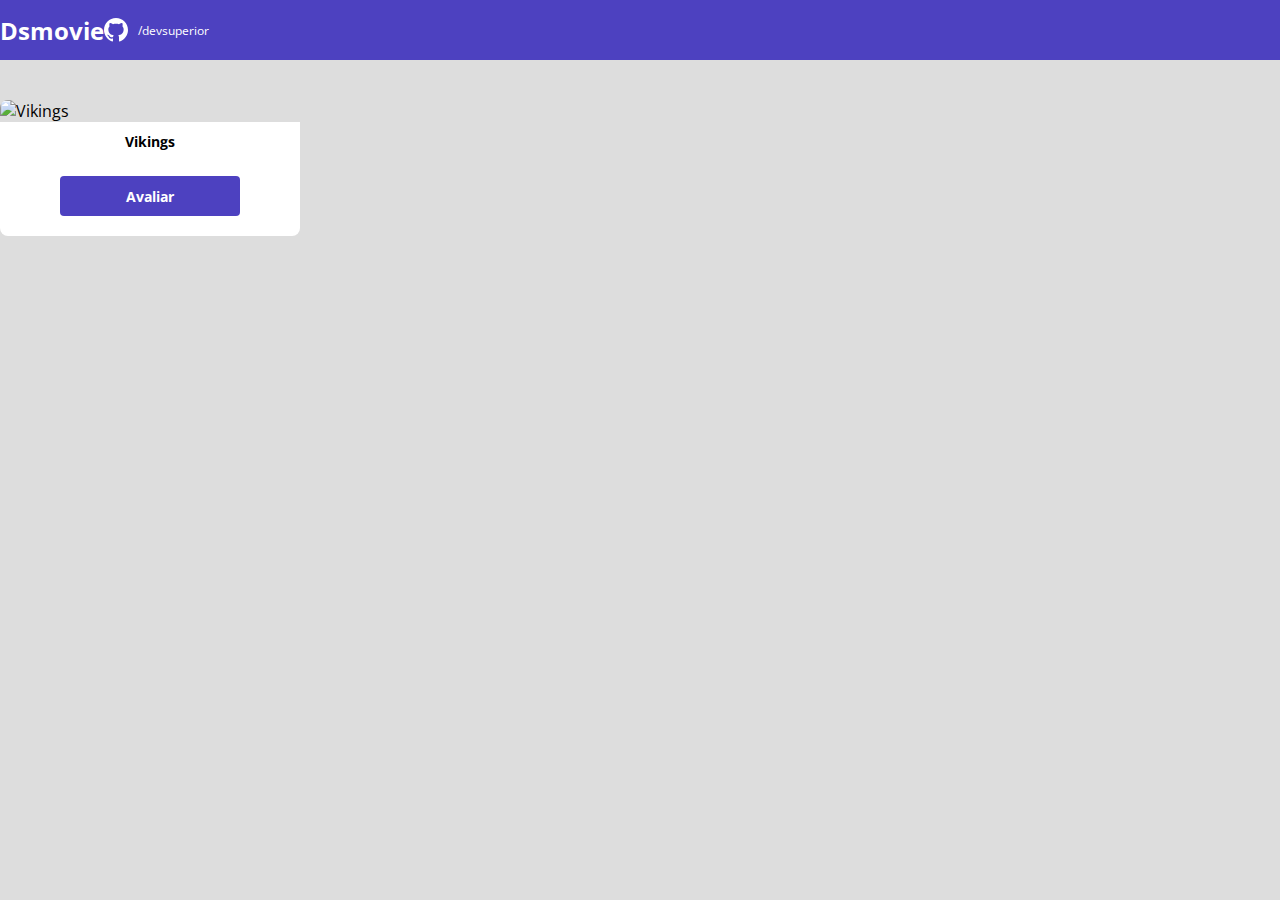
==== index.html @ 1af5edc3 "Card de filme" ====
<!DOCTYPE html>
<html lang="pt-br">

<head>
    <meta charset="UTF-8">
    <meta http-equiv="X-UA-Compatible" content="IE=edge">
    <meta name="viewport" content="width=device-width, initial-scale=1.0">
    <title>DSMovie</title>
    <link href="https://cdn.jsdelivr.net/npm/bootstrap@5.1.3/dist/css/bootstrap.min.css" rel="stylesheet"
        integrity="sha384-1BmE4kWBq78iYhFldvKuhfTAU6auU8tT94WrHftjDbrCEXSU1oBoqyl2QvZ6jIW3" crossorigin="anonymous">
    <link rel="stylesheet" href="css/styles.css">


</head>

<body>
    <header>
        <nav class="container">
            <h1>Dsmovie</h1>
            <div class= "Dsmovie-contact-container">
                <img src="img/github.svg" alt="github">
                <a href="https://github.com/LionFlames"> /devsuperior</a>

            </div>
        </nav>
    </header>

    <main>
        <section id="Dsmovie-card-list" class="container">
            <div class="Dsmovie-card">
                <img src="https://www.themoviedb.org/t/p/w533_and_h300_bestv2/k47JEUTQsSMN532HRg6RCzZKBdB.jpg"
                    alt="Vikings">
                <div class="Dsmovie-card-description">
                    <h3>Vikings</h3>
                    <a class="Dsmovie-btn" href="form.html" >Avaliar

                    </a>
                    </div>
                </div>
        </section>
    </main>

</body>

</html>
---- css/styles.css ----
@import url('https://fonts.googleapis.com/css2?family=Open+Sans:wght@300;400;700&display=swap');

:root{
   --bg-gray: #ddd;
   --text-gray: #4a4a4a;
   --color-primary: #4d41c0;
   --white: #fff;
}

*
{
   margin: 0;
    box-sizing: border-box;
   font-family: 'Open Sans', sans-serif; 
}
h1, h2, h3, h4, h5, h6{
   margin: 0;
}
html, body{
   background-color: var(--bg-gray);
}

header{
   background-color: #4d41c0;
   color: var(--white);
   height: 60px;
   display: flex;
   align-items: center;
}

nav{
   display: flex;
   align-items: center;
   justify-content: space-between;
}

nav h1{
   font-size: 24px;
   font-weight: 700;
}
nav a{
   font-size: 12px;
   font-weight: 400;
}
a, a:hover { text-decoration: none ;
   color: unset;
}
.Dsmovie-contact-container{
   display: flex;
   align-items: center;
}
.Dsmovie-contact-container img{
   margin-right: 10px;
}

#Dsmovie-card-list{
   padding: 40px 0;
}
.Dsmovie-card{
   width: 300px;
}
.Dsmovie-card img {
   width: 100%;
   border-radius: 8px 8px 0 0
   
}
.Dsmovie-card-description{
   padding: 10px 0 20px 0;
   display: flex;
   flex-direction: column;
   align-items: center;
   background-color: var(--white);
   border-radius: 0 0 8px 8px;
}
.Dsmovie-card-description h3 {
   font-size: 14px;
   font-weight: 700;
   margin-bottom: 25px;
}
.Dsmovie-btn, .Dsmovie-btn:hover{
   width: 180px;
   height:  40px;
   background-color: var(--color-primary);
color: var(--white);
font-size: 14px;
font-weight: 700;
display: flex;
align-items: center;
justify-content: center;
border-radius: 4px;

}
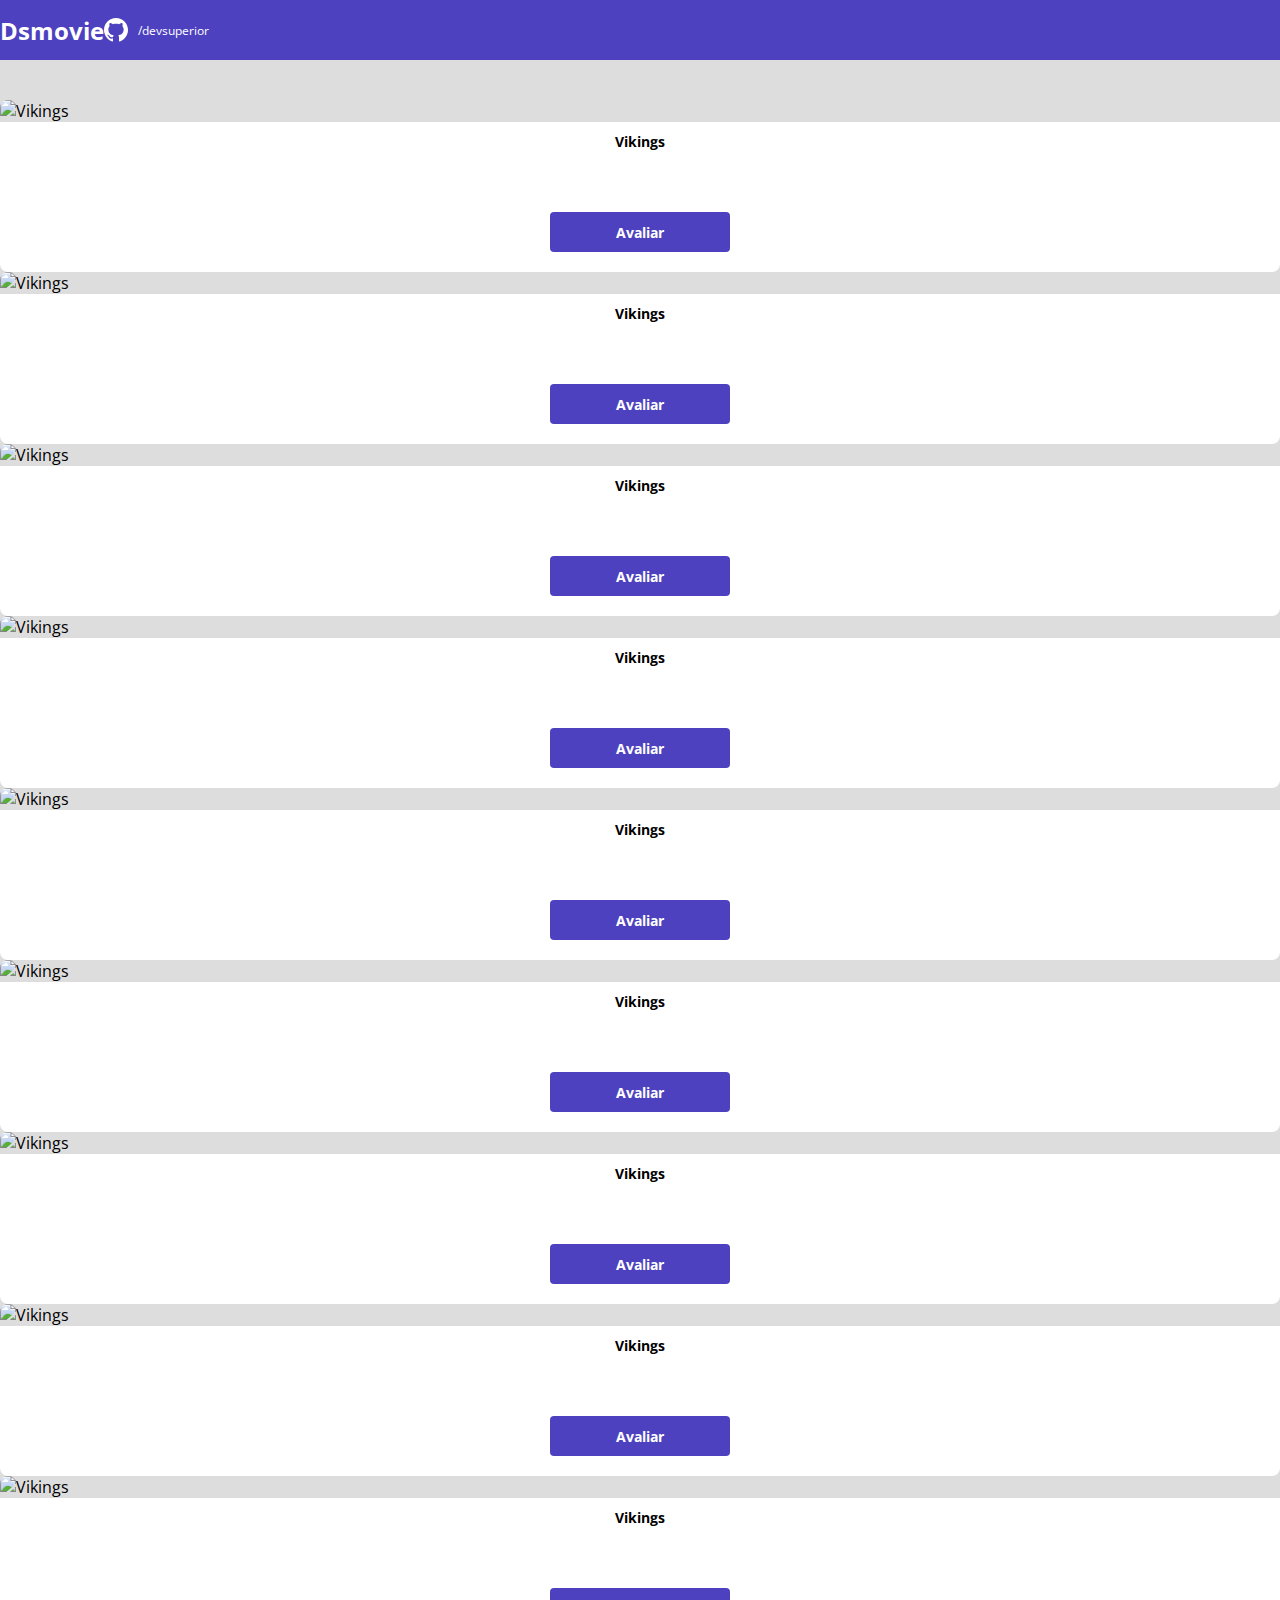
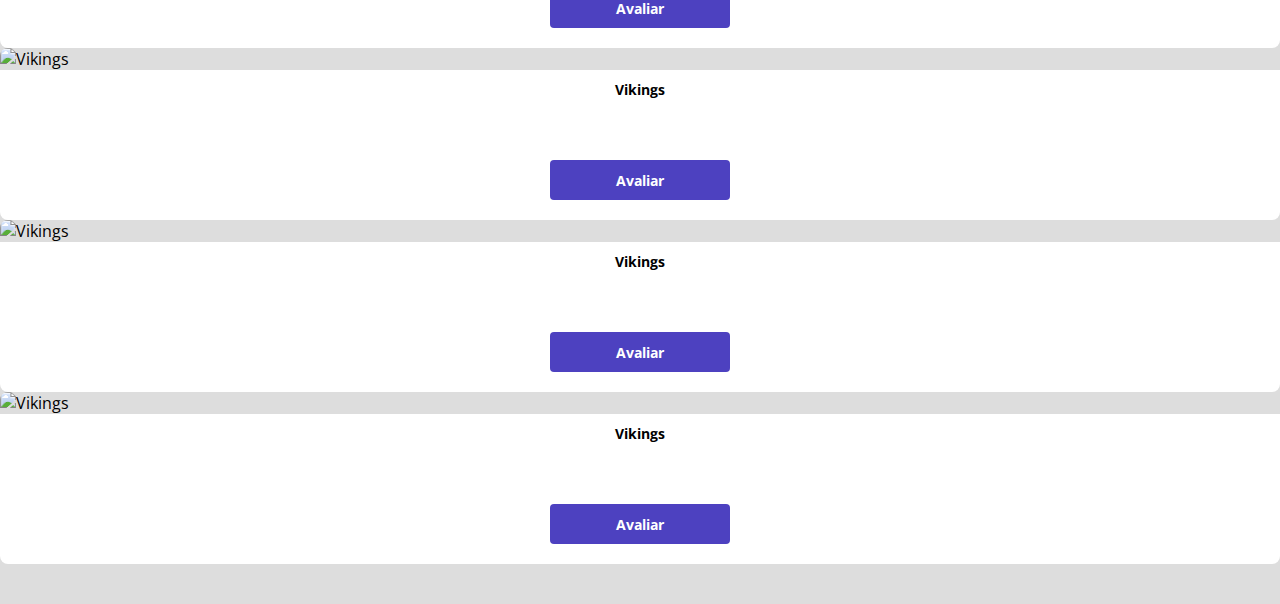
==== commit c5d893cb: "Listagem de cards" ====
--- a/index.html
+++ b/index.html
@@ -17,7 +17,7 @@
     <header>
         <nav class="container">
             <h1>Dsmovie</h1>
-            <div class= "Dsmovie-contact-container">
+            <div class="Dsmovie-contact-container">
                 <img src="img/github.svg" alt="github">
                 <a href="https://github.com/LionFlames"> /devsuperior</a>
 
@@ -27,17 +27,187 @@
 
     <main>
         <section id="Dsmovie-card-list" class="container">
-            <div class="Dsmovie-card">
-                <img src="https://www.themoviedb.org/t/p/w533_and_h300_bestv2/k47JEUTQsSMN532HRg6RCzZKBdB.jpg"
-                    alt="Vikings">
-                <div class="Dsmovie-card-description">
-                    <h3>Vikings</h3>
-                    <a class="Dsmovie-btn" href="form.html" >Avaliar
-
-                    </a>
-                    </div>
-                </div>
+
+            <div class="row">
+
+                <div class="col-sm-6 col-lg-4 col-xl-3 mb-3">
+                    <div class="Dsmovie-card">
+                        <img src="https://www.themoviedb.org/t/p/w533_and_h300_bestv2/k47JEUTQsSMN532HRg6RCzZKBdB.jpg"
+                            alt="Vikings">
+                        <div class="Dsmovie-card-description">
+                            <h3>Vikings</h3>
+                            <a class="Dsmovie-btn" href="form.html">Avaliar</a>
+
+                        </div>
+
+                    </div>
+
+                </div>
+
+                <div class="col-sm-6 col-lg-4 col-xl-3 mb-3">
+                    <div class="Dsmovie-card">
+                        <img src="https://www.themoviedb.org/t/p/w533_and_h300_bestv2/k47JEUTQsSMN532HRg6RCzZKBdB.jpg"
+                            alt="Vikings">
+                        <div class="Dsmovie-card-description">
+                            <h3>Vikings</h3>
+                            <a class="Dsmovie-btn" href="form.html">Avaliar</a>
+
+                        </div>
+
+                    </div>
+
+                </div>
+
+                <div class="col-sm-6 col-lg-4 col-xl-3 mb-3">
+                    <div class="Dsmovie-card">
+                        <img src="https://www.themoviedb.org/t/p/w533_and_h300_bestv2/k47JEUTQsSMN532HRg6RCzZKBdB.jpg"
+                            alt="Vikings">
+                        <div class="Dsmovie-card-description">
+                            <h3>Vikings</h3>
+                            <a class="Dsmovie-btn" href="form.html">Avaliar</a>
+
+                        </div>
+
+                    </div>
+
+                </div>
+
+                <div class="col-sm-6 col-lg-4 col-xl-3 mb-3">
+                    <div class="Dsmovie-card">
+                        <img src="https://www.themoviedb.org/t/p/w533_and_h300_bestv2/k47JEUTQsSMN532HRg6RCzZKBdB.jpg"
+                            alt="Vikings">
+                        <div class="Dsmovie-card-description">
+                            <h3>Vikings</h3>
+                            <a class="Dsmovie-btn" href="form.html">Avaliar</a>
+
+                        </div>
+
+                    </div>
+
+                </div>
+
+                <div class="col-sm-6 col-lg-4 col-xl-3 mb-3">
+                    <div class="Dsmovie-card">
+                        <img src="https://www.themoviedb.org/t/p/w533_and_h300_bestv2/k47JEUTQsSMN532HRg6RCzZKBdB.jpg"
+                            alt="Vikings">
+                        <div class="Dsmovie-card-description">
+                            <h3>Vikings</h3>
+                            <a class="Dsmovie-btn" href="form.html">Avaliar</a>
+
+                        </div>
+
+                    </div>
+
+                </div>
+
+                <div class="col-sm-6 col-lg-4 col-xl-3 mb-3">
+                    <div class="Dsmovie-card">
+                        <img src="https://www.themoviedb.org/t/p/w533_and_h300_bestv2/k47JEUTQsSMN532HRg6RCzZKBdB.jpg"
+                            alt="Vikings">
+                        <div class="Dsmovie-card-description">
+                            <h3>Vikings</h3>
+                            <a class="Dsmovie-btn" href="form.html">Avaliar</a>
+
+                        </div>
+
+                    </div>
+
+                </div>
+
+                <div class="col-sm-6 col-lg-4 col-xl-3 mb-3">
+                    <div class="Dsmovie-card">
+                        <img src="https://www.themoviedb.org/t/p/w533_and_h300_bestv2/k47JEUTQsSMN532HRg6RCzZKBdB.jpg"
+                            alt="Vikings">
+                        <div class="Dsmovie-card-description">
+                            <h3>Vikings</h3>
+                            <a class="Dsmovie-btn" href="form.html">Avaliar</a>
+
+                        </div>
+
+                    </div>
+
+                </div>
+
+                <div class="col-sm-6 col-lg-4 col-xl-3 mb-3">
+                    <div class="Dsmovie-card">
+                        <img src="https://www.themoviedb.org/t/p/w533_and_h300_bestv2/k47JEUTQsSMN532HRg6RCzZKBdB.jpg"
+                            alt="Vikings">
+                        <div class="Dsmovie-card-description">
+                            <h3>Vikings</h3>
+                            <a class="Dsmovie-btn" href="form.html">Avaliar</a>
+
+                        </div>
+
+                    </div>
+
+                </div>
+
+                <div class="col-sm-6 col-lg-4 col-xl-3 mb-3">
+                    <div class="Dsmovie-card">
+                        <img src="https://www.themoviedb.org/t/p/w533_and_h300_bestv2/k47JEUTQsSMN532HRg6RCzZKBdB.jpg"
+                            alt="Vikings">
+                        <div class="Dsmovie-card-description">
+                            <h3>Vikings</h3>
+                            <a class="Dsmovie-btn" href="form.html">Avaliar</a>
+
+                        </div>
+
+                    </div>
+
+                </div>
+
+                <div class="col-sm-6 col-lg-4 col-xl-3 mb-3">
+                    <div class="Dsmovie-card">
+                        <img src="https://www.themoviedb.org/t/p/w533_and_h300_bestv2/k47JEUTQsSMN532HRg6RCzZKBdB.jpg"
+                            alt="Vikings">
+                        <div class="Dsmovie-card-description">
+                            <h3>Vikings</h3>
+                            <a class="Dsmovie-btn" href="form.html">Avaliar</a>
+
+                        </div>
+
+                    </div>
+
+                </div>
+
+                <div class="col-sm-6 col-lg-4 col-xl-3 mb-3">
+                    <div class="Dsmovie-card">
+                        <img src="https://www.themoviedb.org/t/p/w533_and_h300_bestv2/k47JEUTQsSMN532HRg6RCzZKBdB.jpg"
+                            alt="Vikings">
+                        <div class="Dsmovie-card-description">
+                            <h3>Vikings</h3>
+                            <a class="Dsmovie-btn" href="form.html">Avaliar</a>
+
+                        </div>
+
+                    </div>
+
+                </div>
+
+                <div class="col-sm-6 col-lg-4 col-xl-3 mb-3">
+                    <div class="Dsmovie-card">
+                        <img src="https://www.themoviedb.org/t/p/w533_and_h300_bestv2/k47JEUTQsSMN532HRg6RCzZKBdB.jpg"
+                            alt="Vikings">
+                        <div class="Dsmovie-card-description">
+                            <h3>Vikings</h3>
+                            <a class="Dsmovie-btn" href="form.html">Avaliar</a>
+
+                        </div>
+
+                    </div>
+
+                </div>
+
+
+
+
+
+
+            </div>
+
+
         </section>
+
     </main>
 
 </body>
--- a/css/styles.css
+++ b/css/styles.css
@@ -57,7 +57,7 @@
    padding: 40px 0;
 }
 .Dsmovie-card{
-   width: 300px;
+   width: 100%;
 }
 .Dsmovie-card img {
    width: 100%;
@@ -65,17 +65,20 @@
    
 }
 .Dsmovie-card-description{
-   padding: 10px 0 20px 0;
+   padding: 10px 20px 20px 20px;
    display: flex;
    flex-direction: column;
    align-items: center;
    background-color: var(--white);
    border-radius: 0 0 8px 8px;
+   min-height: 150px;
+   justify-content: space-between;
 }
 .Dsmovie-card-description h3 {
    font-size: 14px;
    font-weight: 700;
    margin-bottom: 25px;
+   text-align: center;
 }
 .Dsmovie-btn, .Dsmovie-btn:hover{
    width: 180px;
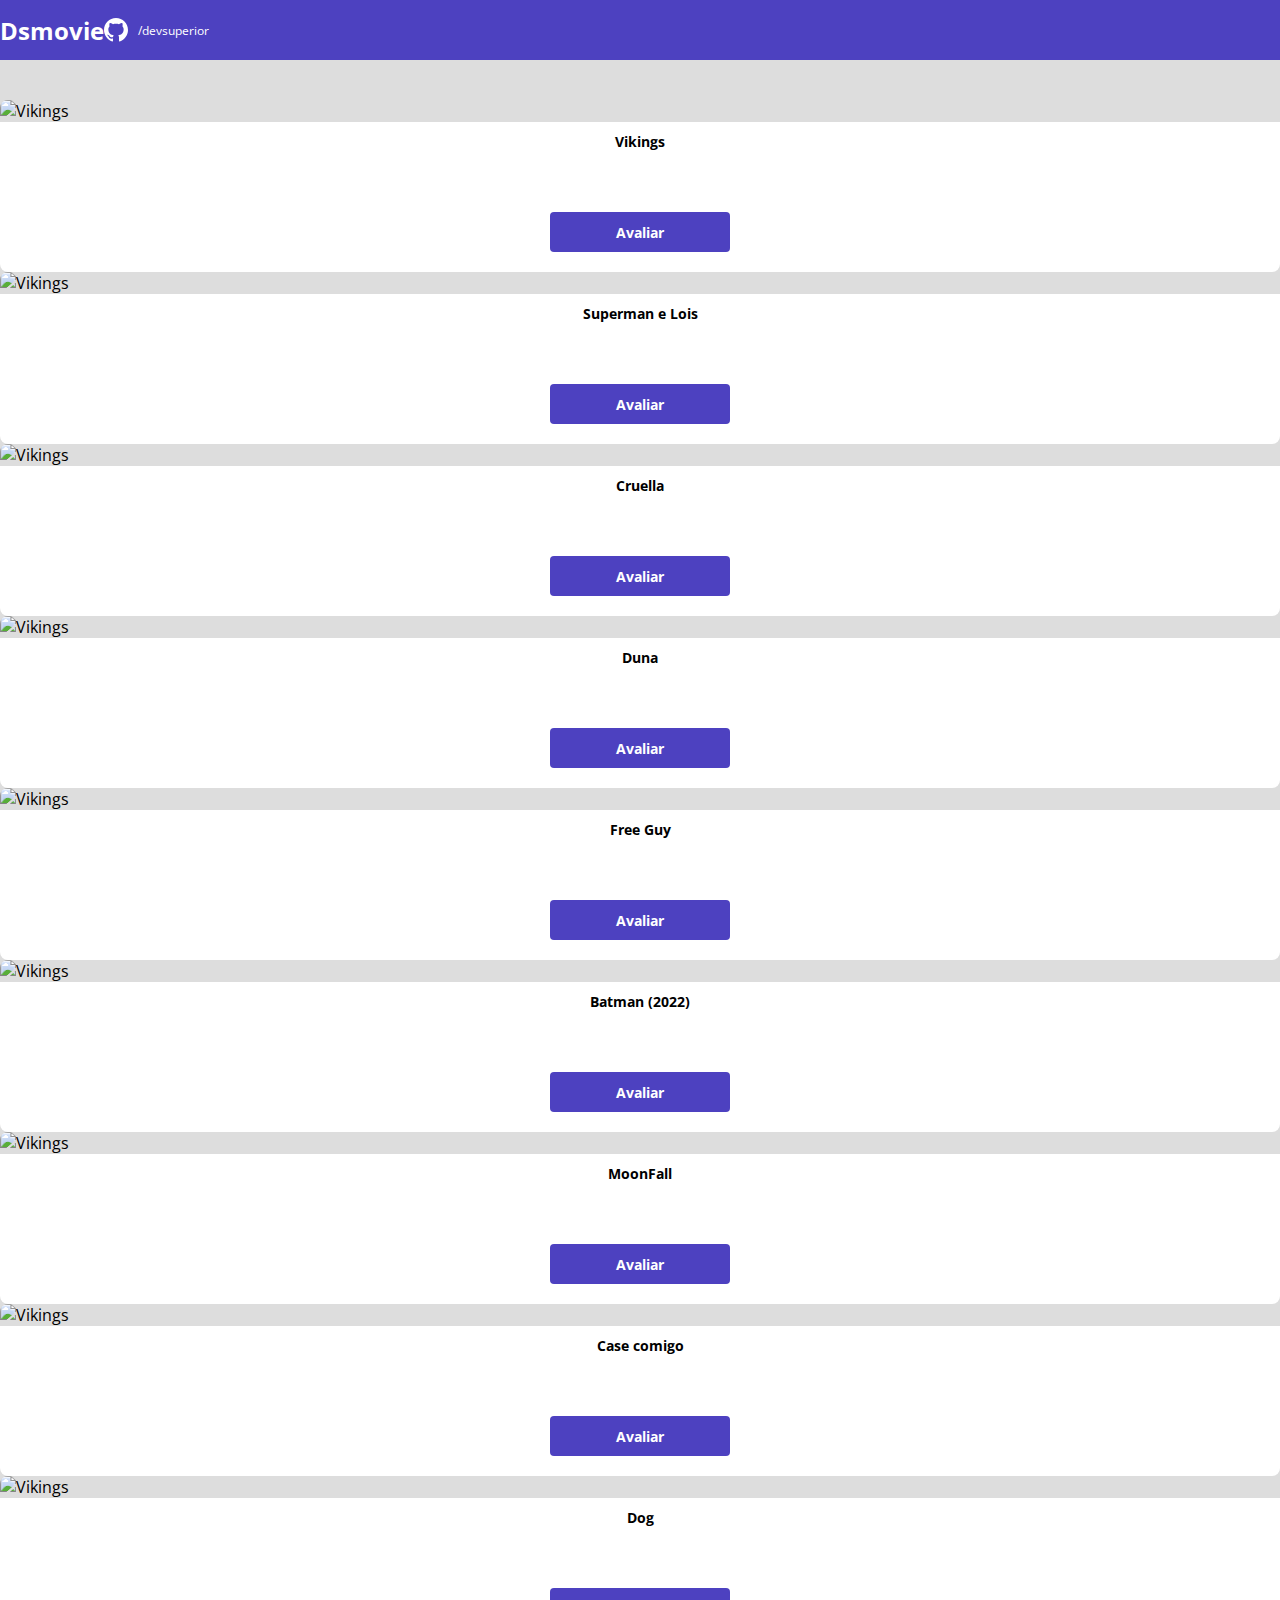
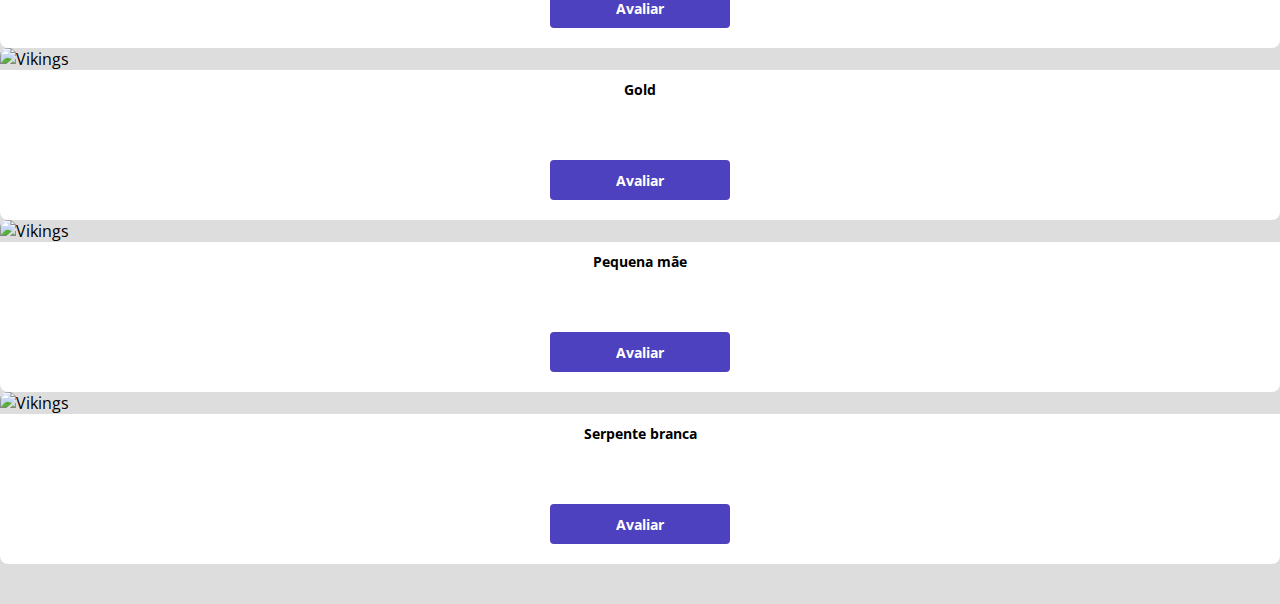
==== commit 55daedef: "ALTERAÇÃO OPCIONAL" ====
--- a/index.html
+++ b/index.html
@@ -46,164 +46,164 @@
 
                 <div class="col-sm-6 col-lg-4 col-xl-3 mb-3">
                     <div class="Dsmovie-card">
-                        <img src="https://www.themoviedb.org/t/p/w533_and_h300_bestv2/k47JEUTQsSMN532HRg6RCzZKBdB.jpg"
-                            alt="Vikings">
-                        <div class="Dsmovie-card-description">
-                            <h3>Vikings</h3>
-                            <a class="Dsmovie-btn" href="form.html">Avaliar</a>
-
-                        </div>
-
-                    </div>
-
-                </div>
-
-                <div class="col-sm-6 col-lg-4 col-xl-3 mb-3">
-                    <div class="Dsmovie-card">
-                        <img src="https://www.themoviedb.org/t/p/w533_and_h300_bestv2/k47JEUTQsSMN532HRg6RCzZKBdB.jpg"
-                            alt="Vikings">
-                        <div class="Dsmovie-card-description">
-                            <h3>Vikings</h3>
-                            <a class="Dsmovie-btn" href="form.html">Avaliar</a>
-
-                        </div>
-
-                    </div>
-
-                </div>
-
-                <div class="col-sm-6 col-lg-4 col-xl-3 mb-3">
-                    <div class="Dsmovie-card">
-                        <img src="https://www.themoviedb.org/t/p/w533_and_h300_bestv2/k47JEUTQsSMN532HRg6RCzZKBdB.jpg"
-                            alt="Vikings">
-                        <div class="Dsmovie-card-description">
-                            <h3>Vikings</h3>
-                            <a class="Dsmovie-btn" href="form.html">Avaliar</a>
-
-                        </div>
-
-                    </div>
-
-                </div>
-
-                <div class="col-sm-6 col-lg-4 col-xl-3 mb-3">
-                    <div class="Dsmovie-card">
-                        <img src="https://www.themoviedb.org/t/p/w533_and_h300_bestv2/k47JEUTQsSMN532HRg6RCzZKBdB.jpg"
-                            alt="Vikings">
-                        <div class="Dsmovie-card-description">
-                            <h3>Vikings</h3>
-                            <a class="Dsmovie-btn" href="form.html">Avaliar</a>
-
-                        </div>
-
-                    </div>
-
-                </div>
-
-                <div class="col-sm-6 col-lg-4 col-xl-3 mb-3">
-                    <div class="Dsmovie-card">
-                        <img src="https://www.themoviedb.org/t/p/w533_and_h300_bestv2/k47JEUTQsSMN532HRg6RCzZKBdB.jpg"
-                            alt="Vikings">
-                        <div class="Dsmovie-card-description">
-                            <h3>Vikings</h3>
-                            <a class="Dsmovie-btn" href="form.html">Avaliar</a>
-
-                        </div>
-
-                    </div>
-
-                </div>
-
-                <div class="col-sm-6 col-lg-4 col-xl-3 mb-3">
-                    <div class="Dsmovie-card">
-                        <img src="https://www.themoviedb.org/t/p/w533_and_h300_bestv2/k47JEUTQsSMN532HRg6RCzZKBdB.jpg"
-                            alt="Vikings">
-                        <div class="Dsmovie-card-description">
-                            <h3>Vikings</h3>
-                            <a class="Dsmovie-btn" href="form.html">Avaliar</a>
-
-                        </div>
-
-                    </div>
-
-                </div>
-
-                <div class="col-sm-6 col-lg-4 col-xl-3 mb-3">
-                    <div class="Dsmovie-card">
-                        <img src="https://www.themoviedb.org/t/p/w533_and_h300_bestv2/k47JEUTQsSMN532HRg6RCzZKBdB.jpg"
-                            alt="Vikings">
-                        <div class="Dsmovie-card-description">
-                            <h3>Vikings</h3>
-                            <a class="Dsmovie-btn" href="form.html">Avaliar</a>
-
-                        </div>
-
-                    </div>
-
-                </div>
-
-                <div class="col-sm-6 col-lg-4 col-xl-3 mb-3">
-                    <div class="Dsmovie-card">
-                        <img src="https://www.themoviedb.org/t/p/w533_and_h300_bestv2/k47JEUTQsSMN532HRg6RCzZKBdB.jpg"
-                            alt="Vikings">
-                        <div class="Dsmovie-card-description">
-                            <h3>Vikings</h3>
-                            <a class="Dsmovie-btn" href="form.html">Avaliar</a>
-
-                        </div>
-
-                    </div>
-
-                </div>
-
-                <div class="col-sm-6 col-lg-4 col-xl-3 mb-3">
-                    <div class="Dsmovie-card">
-                        <img src="https://www.themoviedb.org/t/p/w533_and_h300_bestv2/k47JEUTQsSMN532HRg6RCzZKBdB.jpg"
-                            alt="Vikings">
-                        <div class="Dsmovie-card-description">
-                            <h3>Vikings</h3>
-                            <a class="Dsmovie-btn" href="form.html">Avaliar</a>
-
-                        </div>
-
-                    </div>
-
-                </div>
-
-                <div class="col-sm-6 col-lg-4 col-xl-3 mb-3">
-                    <div class="Dsmovie-card">
-                        <img src="https://www.themoviedb.org/t/p/w533_and_h300_bestv2/k47JEUTQsSMN532HRg6RCzZKBdB.jpg"
-                            alt="Vikings">
-                        <div class="Dsmovie-card-description">
-                            <h3>Vikings</h3>
-                            <a class="Dsmovie-btn" href="form.html">Avaliar</a>
-
-                        </div>
-
-                    </div>
-
-                </div>
-
-                <div class="col-sm-6 col-lg-4 col-xl-3 mb-3">
-                    <div class="Dsmovie-card">
-                        <img src="https://www.themoviedb.org/t/p/w533_and_h300_bestv2/k47JEUTQsSMN532HRg6RCzZKBdB.jpg"
-                            alt="Vikings">
-                        <div class="Dsmovie-card-description">
-                            <h3>Vikings</h3>
-                            <a class="Dsmovie-btn" href="form.html">Avaliar</a>
-
-                        </div>
-
-                    </div>
-
-                </div>
-
-
-
-
-
-
-            </div>
+                        <img src="https://www.themoviedb.org/t/p/w533_and_h300_bestv2/pPKiIJEEcV0E1hpVcWRXyp73ZpX.jpg"
+                            alt="Vikings">
+                        <div class="Dsmovie-card-description">
+                            <h3>Superman e Lois</h3>
+                            <a class="Dsmovie-btn" href="form.html">Avaliar</a>
+
+                        </div>
+
+                    </div>
+
+                </div>
+
+                <div class="col-sm-6 col-lg-4 col-xl-3 mb-3">
+                    <div class="Dsmovie-card">
+                        <img src="https://www.themoviedb.org/t/p/w533_and_h300_bestv2/LTOZB3N1kYA2Xu1lW114HFA1o8.jpg"
+                            alt="Vikings">
+                        <div class="Dsmovie-card-description">
+                            <h3> Cruella </h3>
+                            <a class="Dsmovie-btn" href="form.html">Avaliar</a>
+
+                        </div>
+
+                    </div>
+
+                </div>
+
+                <div class="col-sm-6 col-lg-4 col-xl-3 mb-3">
+                    <div class="Dsmovie-card">
+                        <img src="https://www.themoviedb.org/t/p/w533_and_h300_bestv2/guB0jTCIlMB5gJUILzZrxXVMuyJ.jpg"
+                            alt="Vikings">
+                        <div class="Dsmovie-card-description">
+                            <h3>Duna</h3>
+                            <a class="Dsmovie-btn" href="form.html">Avaliar</a>
+
+                        </div>
+
+                    </div>
+
+                </div>
+
+                <div class="col-sm-6 col-lg-4 col-xl-3 mb-3">
+                    <div class="Dsmovie-card">
+                        <img src="https://www.themoviedb.org/t/p/w533_and_h300_bestv2/8Y43POKjjKDGI9MH89NW0NAzzp8.jpg"
+                            alt="Vikings">
+                        <div class="Dsmovie-card-description">
+                            <h3>Free Guy</h3>
+                            <a class="Dsmovie-btn" href="form.html">Avaliar</a>
+
+                        </div>
+
+                    </div>
+
+                </div>
+
+                <div class="col-sm-6 col-lg-4 col-xl-3 mb-3">
+                    <div class="Dsmovie-card">
+                        <img src="https://www.themoviedb.org/t/p/w533_and_h300_bestv2/5P8SmMzSNYikXpxil6BYzJ16611.jpg"
+                            alt="Vikings">
+                        <div class="Dsmovie-card-description">
+                            <h3>Batman (2022)</h3>
+                            <a class="Dsmovie-btn" href="form.html">Avaliar</a>
+
+                        </div>
+
+                    </div>
+
+                </div>
+
+                <div class="col-sm-6 col-lg-4 col-xl-3 mb-3">
+                    <div class="Dsmovie-card">
+                        <img src="https://www.themoviedb.org/t/p/w533_and_h300_bestv2/ejgC2lEmuGXiP0A1LvwNezUjNmt.jpg"
+                            alt="Vikings">
+                        <div class="Dsmovie-card-description">
+                            <h3>MoonFall</h3>
+                            <a class="Dsmovie-btn" href="form.html">Avaliar</a>
+
+                        </div>
+
+                    </div>
+
+                </div>
+
+                <div class="col-sm-6 col-lg-4 col-xl-3 mb-3">
+                    <div class="Dsmovie-card">
+                        <img src="https://www.themoviedb.org/t/p/w533_and_h300_bestv2/ilty8eu65u6vCJpyMva9ele8Qtm.jpg"
+                            alt="Vikings">
+                        <div class="Dsmovie-card-description">
+                            <h3>Case comigo</h3>
+                            <a class="Dsmovie-btn" href="form.html">Avaliar</a>
+
+                        </div>
+
+                    </div>
+
+                </div>
+
+                <div class="col-sm-6 col-lg-4 col-xl-3 mb-3">
+                    <div class="Dsmovie-card">
+                        <img src="https://www.themoviedb.org/t/p/w533_and_h300_bestv2/8T7SS4jU7TmtqrUr45JgZASCTUP.jpg"
+                            alt="Vikings">
+                        <div class="Dsmovie-card-description">
+                            <h3>Dog</h3>
+                            <a class="Dsmovie-btn" href="form.html">Avaliar</a>
+
+                        </div>
+
+                    </div>
+
+                </div>
+
+                <div class="col-sm-6 col-lg-4 col-xl-3 mb-3">
+                    <div class="Dsmovie-card">
+                        <img src="https://www.themoviedb.org/t/p/w533_and_h300_bestv2/yzH5zvuEzzsHLZnn0jwYoPf0CMT.jpg"
+                            alt="Vikings">
+                        <div class="Dsmovie-card-description">
+                            <h3>Gold</h3>
+                            <a class="Dsmovie-btn" href="form.html">Avaliar</a>
+
+                        </div>
+
+                    </div>
+
+                </div>
+
+                <div class="col-sm-6 col-lg-4 col-xl-3 mb-3">
+                    <div class="Dsmovie-card">
+                        <img src="https://www.themoviedb.org/t/p/w533_and_h300_bestv2/8a5Mzgzq6sKIxCwAUTxVPVwMpCc.jpg"
+                            alt="Vikings">
+                        <div class="Dsmovie-card-description">
+                            <h3>Pequena mãe</h3>
+                            <a class="Dsmovie-btn" href="form.html">Avaliar</a>
+
+                        </div>
+
+                    </div>
+
+                </div>
+
+                <div class="col-sm-6 col-lg-4 col-xl-3 mb-3">
+                    <div class="Dsmovie-card">
+                        <img src="https://www.themoviedb.org/t/p/w533_and_h300_bestv2/u0KP1UksGSiPEZckk3g7FnShzS3.jpg"
+                            alt="Vikings">
+                        <div class="Dsmovie-card-description">
+                            <h3> Serpente branca </h3>
+                            <a class="Dsmovie-btn" href="form.html">Avaliar</a>
+
+                        </div>
+
+                    </div>
+
+                </div>
+
+
+
+
+
+
+              </div>
 
 
         </section>
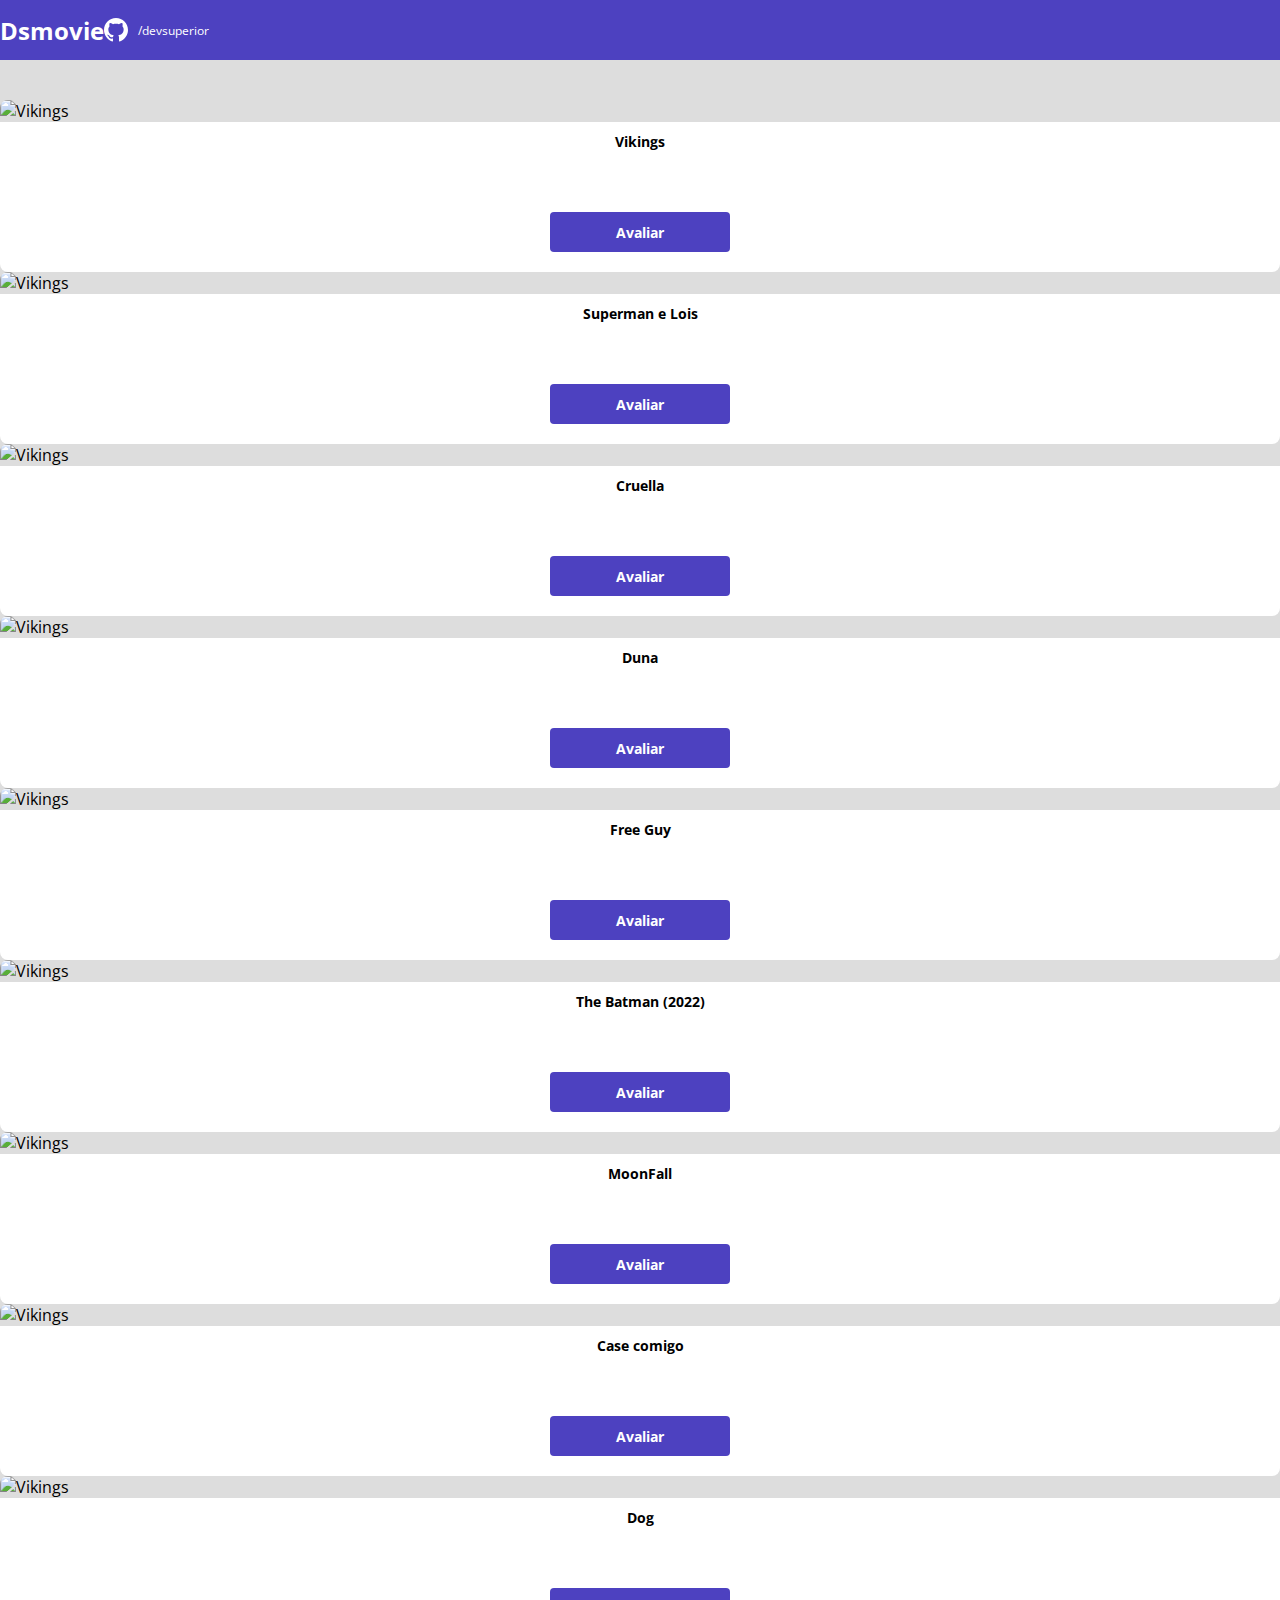
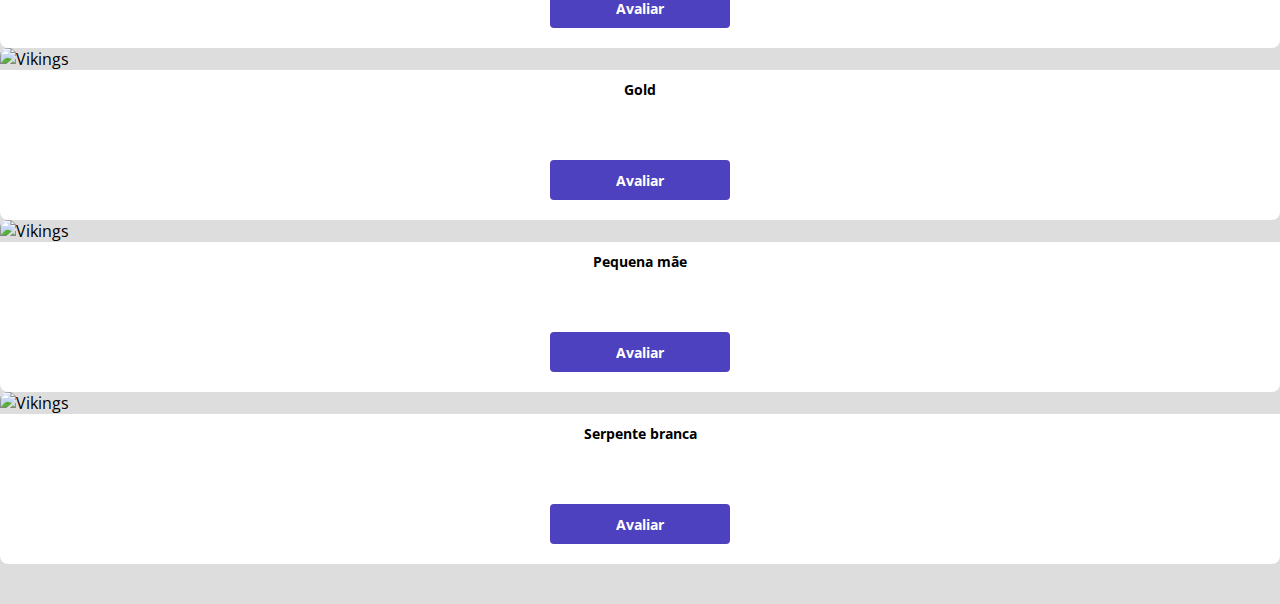
==== commit 3bf7bfae: "TERMINAR DPS" ====
--- a/index.html
+++ b/index.html
@@ -105,7 +105,7 @@
                         <img src="https://www.themoviedb.org/t/p/w533_and_h300_bestv2/5P8SmMzSNYikXpxil6BYzJ16611.jpg"
                             alt="Vikings">
                         <div class="Dsmovie-card-description">
-                            <h3>Batman (2022)</h3>
+                            <h3> The Batman (2022)</h3>
                             <a class="Dsmovie-btn" href="form.html">Avaliar</a>
 
                         </div>
--- a/css/styles.css
+++ b/css/styles.css
@@ -93,3 +93,7 @@
 border-radius: 4px;
 
 }
+.Dsmovie-form-container{
+   padding: 40px 0;
+   max-width: 480px;
+}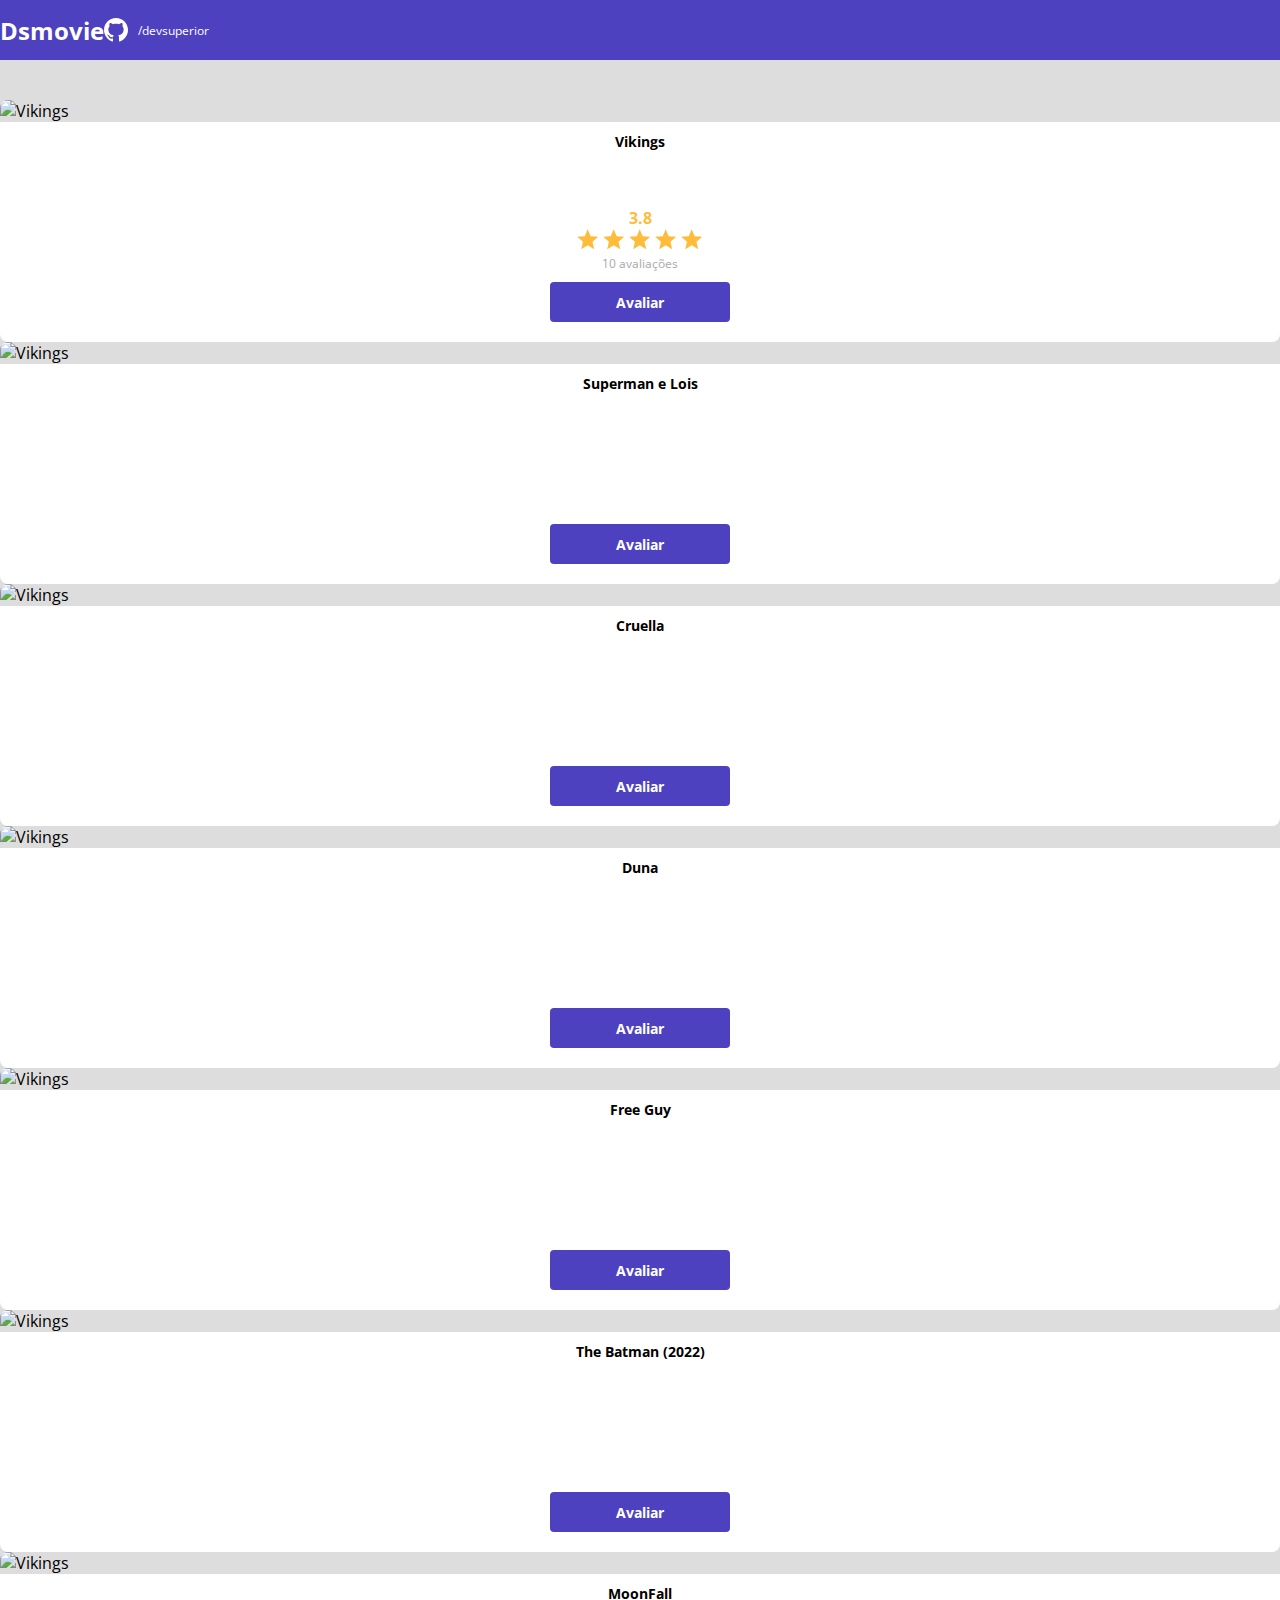
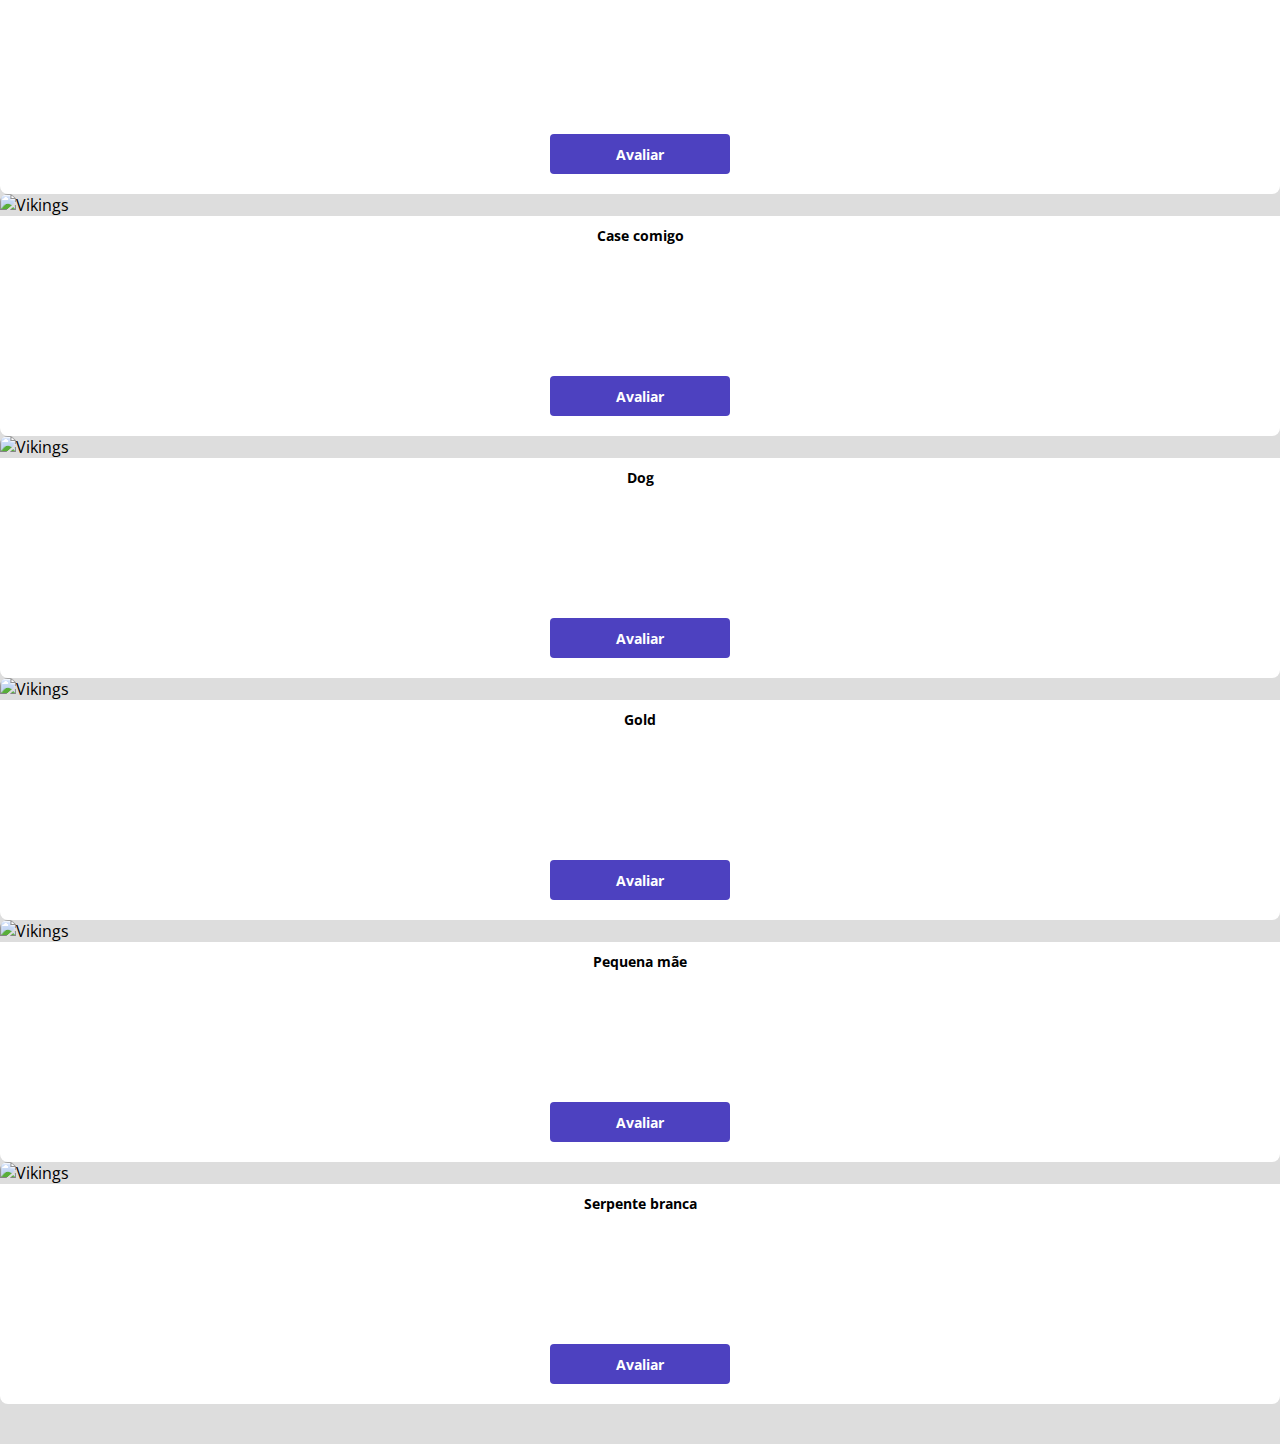
==== commit 57f227cb: "Avaliação com estrelas" ====
--- a/index.html
+++ b/index.html
@@ -36,7 +36,21 @@
                             alt="Vikings">
                         <div class="Dsmovie-card-description">
                             <h3>Vikings</h3>
-                            <a class="Dsmovie-btn" href="form.html">Avaliar</a>
+                            <div class="Dsmovie-card-description-bottom">
+
+                                <h4>3.8</h4>
+                                <div>
+                                    <img src="img/star-full.svg" alt="Star">
+                                    <img src="img/star-full.svg" alt="Star">
+                                    <img src="img/star-full.svg" alt="Star">
+                                    <img src="img/star-full.svg" alt="Star">
+                                    <img src="img/star-full.svg" alt="Star">
+
+                                </div>
+                                <p>10 avaliações</p>
+                                <a class="Dsmovie-btn" href="form.html">Avaliar</a>
+                            </div>
+
 
                         </div>
 
@@ -203,7 +217,7 @@
 
 
 
-              </div>
+            </div>
 
 
         </section>
--- a/css/styles.css
+++ b/css/styles.css
@@ -5,7 +5,12 @@
    --text-gray: #4a4a4a;
    --color-primary: #4d41c0;
    --white: #fff;
+   --text-light-gray: #aaa;
+   --star-yellow: #ffbb3a;
+
 }
+
+
 
 *
 {
@@ -71,7 +76,7 @@
    align-items: center;
    background-color: var(--white);
    border-radius: 0 0 8px 8px;
-   min-height: 150px;
+   height: 220px;
    justify-content: space-between;
 }
 .Dsmovie-card-description h3 {
@@ -80,6 +85,27 @@
    margin-bottom: 25px;
    text-align: center;
 }
+
+.Dsmovie-card-description-bottom{
+   display: flex;
+   flex-direction: column;
+   align-items: center;
+}
+.Dsmovie-card-description-bottom h4{
+   font-size: 16px;
+   font-weight: 700;
+color: var(--star-yellow);
+}
+.Dsmovie-card-description-bottom img{
+width: 22px;
+}
+.Dsmovie-card-description-bottom p{
+   font-size: 12px;
+   font-weight: 400;
+color: var(--text-light-gray);
+margin-bottom: 10px;
+}
+
 .Dsmovie-btn, .Dsmovie-btn:hover{
    width: 180px;
    height:  40px;
@@ -91,9 +117,49 @@
 align-items: center;
 justify-content: center;
 border-radius: 4px;
+border: 0;
 
 }
 .Dsmovie-form-container{
    padding: 40px 0;
    max-width: 480px;
+}
+.Dsmovie-form-description{
+
+   background-color: var(--white);
+   padding: 20px;
+   display: flex;
+   flex-direction: column;
+   align-items: center;
+   border-radius: 0 0 8px 8px;
+
+
+}
+.Dsmovie-form {
+   width: 100%;
+
+
+}
+.Dsmovie-form-group{
+margin-bottom: 20px;
+
+
+}
+.Dsmovie-form-group-label {
+   font-size: 12px;
+   color:var(--text-light-gray)
+}
+
+.Dsmovier-form-btn-container{
+   height: 100px;
+   display: flex;
+   flex-direction: column;
+   align-items: center;
+   justify-content: space-between;
+
+}
+.Dsmovie-form-description h3{
+   font-size: 13px;
+   font-weight: 700;
+margin-bottom: 20px;
 }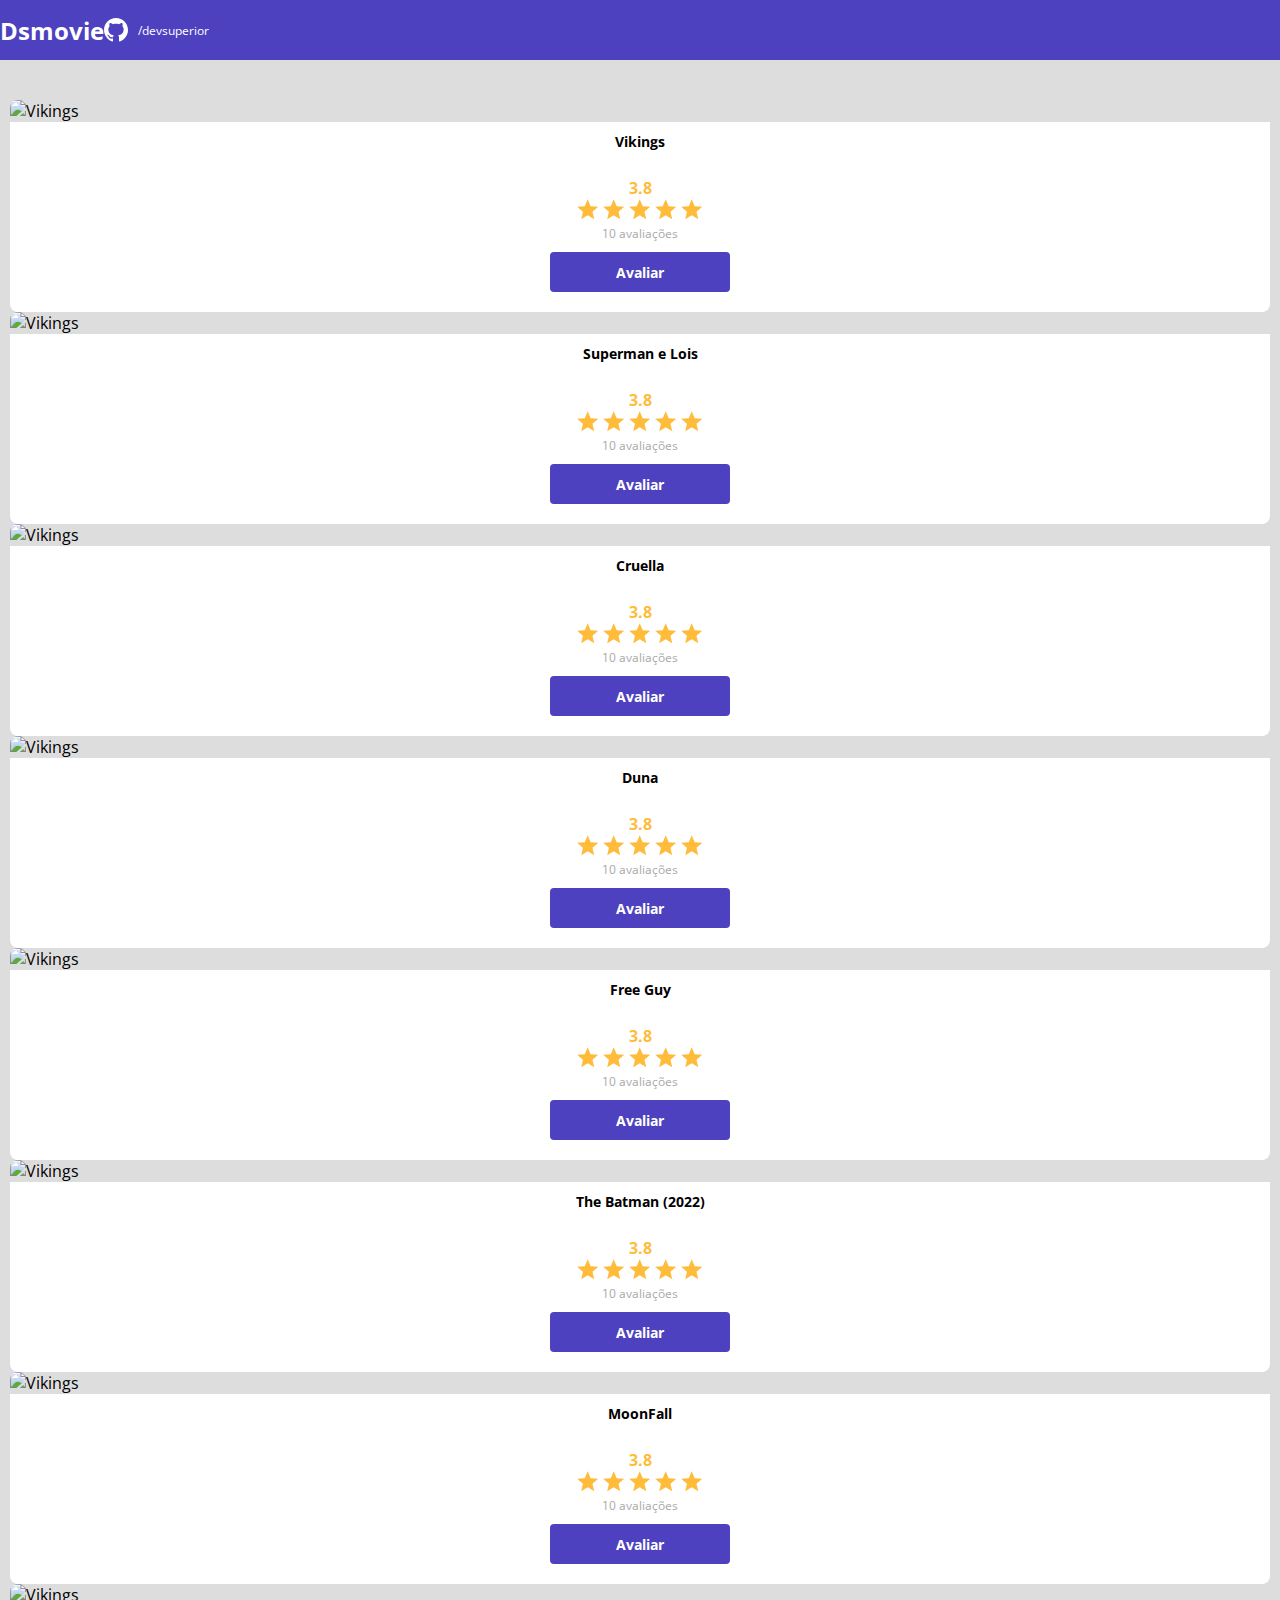
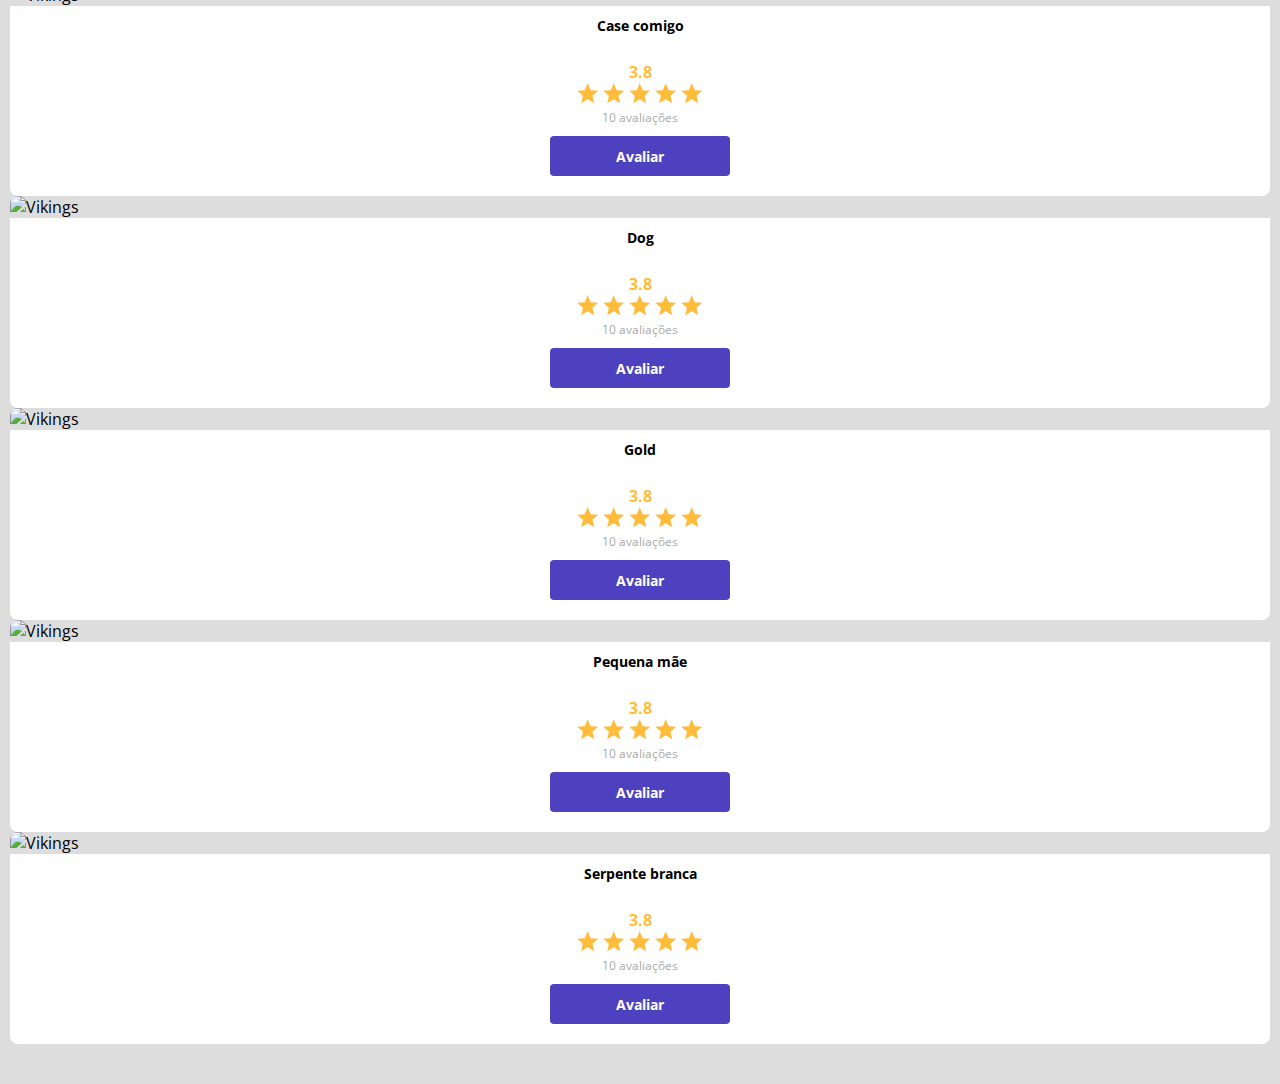
==== commit 2fa1ef8f: "Polimento da listagem" ====
--- a/index.html
+++ b/index.html
@@ -64,7 +64,21 @@
                             alt="Vikings">
                         <div class="Dsmovie-card-description">
                             <h3>Superman e Lois</h3>
-                            <a class="Dsmovie-btn" href="form.html">Avaliar</a>
+                            <div class="Dsmovie-card-description-bottom">
+
+                                <h4>3.8</h4>
+                                <div>
+                                    <img src="img/star-full.svg" alt="Star">
+                                    <img src="img/star-full.svg" alt="Star">
+                                    <img src="img/star-full.svg" alt="Star">
+                                    <img src="img/star-full.svg" alt="Star">
+                                    <img src="img/star-full.svg" alt="Star">
+
+                                </div>
+                                <p>10 avaliações</p>
+                                <a class="Dsmovie-btn" href="form.html">Avaliar</a>
+                            </div>
+
 
                         </div>
 
@@ -78,7 +92,21 @@
                             alt="Vikings">
                         <div class="Dsmovie-card-description">
                             <h3> Cruella </h3>
-                            <a class="Dsmovie-btn" href="form.html">Avaliar</a>
+                            <div class="Dsmovie-card-description-bottom">
+
+                                <h4>3.8</h4>
+                                <div>
+                                    <img src="img/star-full.svg" alt="Star">
+                                    <img src="img/star-full.svg" alt="Star">
+                                    <img src="img/star-full.svg" alt="Star">
+                                    <img src="img/star-full.svg" alt="Star">
+                                    <img src="img/star-full.svg" alt="Star">
+
+                                </div>
+                                <p>10 avaliações</p>
+                                <a class="Dsmovie-btn" href="form.html">Avaliar</a>
+                            </div>
+
 
                         </div>
 
@@ -92,13 +120,28 @@
                             alt="Vikings">
                         <div class="Dsmovie-card-description">
                             <h3>Duna</h3>
-                            <a class="Dsmovie-btn" href="form.html">Avaliar</a>
-
-                        </div>
-
-                    </div>
-
-                </div>
+                            <div class="Dsmovie-card-description-bottom">
+
+                                <h4>3.8</h4>
+                                <div>
+                                    <img src="img/star-full.svg" alt="Star">
+                                    <img src="img/star-full.svg" alt="Star">
+                                    <img src="img/star-full.svg" alt="Star">
+                                    <img src="img/star-full.svg" alt="Star">
+                                    <img src="img/star-full.svg" alt="Star">
+
+                                </div>
+                                <p>10 avaliações</p>
+                                <a class="Dsmovie-btn" href="form.html">Avaliar</a>
+                            </div>
+
+
+                        </div>
+
+                    </div>
+
+                </div>
+
 
                 <div class="col-sm-6 col-lg-4 col-xl-3 mb-3">
                     <div class="Dsmovie-card">
@@ -106,7 +149,21 @@
                             alt="Vikings">
                         <div class="Dsmovie-card-description">
                             <h3>Free Guy</h3>
-                            <a class="Dsmovie-btn" href="form.html">Avaliar</a>
+                            <div class="Dsmovie-card-description-bottom">
+
+                                <h4>3.8</h4>
+                                <div>
+                                    <img src="img/star-full.svg" alt="Star">
+                                    <img src="img/star-full.svg" alt="Star">
+                                    <img src="img/star-full.svg" alt="Star">
+                                    <img src="img/star-full.svg" alt="Star">
+                                    <img src="img/star-full.svg" alt="Star">
+
+                                </div>
+                                <p>10 avaliações</p>
+                                <a class="Dsmovie-btn" href="form.html">Avaliar</a>
+                            </div>
+
 
                         </div>
 
@@ -120,7 +177,21 @@
                             alt="Vikings">
                         <div class="Dsmovie-card-description">
                             <h3> The Batman (2022)</h3>
-                            <a class="Dsmovie-btn" href="form.html">Avaliar</a>
+                            <div class="Dsmovie-card-description-bottom">
+
+                                <h4>3.8</h4>
+                                <div>
+                                    <img src="img/star-full.svg" alt="Star">
+                                    <img src="img/star-full.svg" alt="Star">
+                                    <img src="img/star-full.svg" alt="Star">
+                                    <img src="img/star-full.svg" alt="Star">
+                                    <img src="img/star-full.svg" alt="Star">
+
+                                </div>
+                                <p>10 avaliações</p>
+                                <a class="Dsmovie-btn" href="form.html">Avaliar</a>
+                            </div>
+
 
                         </div>
 
@@ -134,7 +205,21 @@
                             alt="Vikings">
                         <div class="Dsmovie-card-description">
                             <h3>MoonFall</h3>
-                            <a class="Dsmovie-btn" href="form.html">Avaliar</a>
+                            <div class="Dsmovie-card-description-bottom">
+
+                                <h4>3.8</h4>
+                                <div>
+                                    <img src="img/star-full.svg" alt="Star">
+                                    <img src="img/star-full.svg" alt="Star">
+                                    <img src="img/star-full.svg" alt="Star">
+                                    <img src="img/star-full.svg" alt="Star">
+                                    <img src="img/star-full.svg" alt="Star">
+
+                                </div>
+                                <p>10 avaliações</p>
+                                <a class="Dsmovie-btn" href="form.html">Avaliar</a>
+                            </div>
+
 
                         </div>
 
@@ -148,7 +233,21 @@
                             alt="Vikings">
                         <div class="Dsmovie-card-description">
                             <h3>Case comigo</h3>
-                            <a class="Dsmovie-btn" href="form.html">Avaliar</a>
+                            <div class="Dsmovie-card-description-bottom">
+
+                                <h4>3.8</h4>
+                                <div>
+                                    <img src="img/star-full.svg" alt="Star">
+                                    <img src="img/star-full.svg" alt="Star">
+                                    <img src="img/star-full.svg" alt="Star">
+                                    <img src="img/star-full.svg" alt="Star">
+                                    <img src="img/star-full.svg" alt="Star">
+
+                                </div>
+                                <p>10 avaliações</p>
+                                <a class="Dsmovie-btn" href="form.html">Avaliar</a>
+                            </div>
+
 
                         </div>
 
@@ -162,7 +261,21 @@
                             alt="Vikings">
                         <div class="Dsmovie-card-description">
                             <h3>Dog</h3>
-                            <a class="Dsmovie-btn" href="form.html">Avaliar</a>
+                            <div class="Dsmovie-card-description-bottom">
+
+                                <h4>3.8</h4>
+                                <div>
+                                    <img src="img/star-full.svg" alt="Star">
+                                    <img src="img/star-full.svg" alt="Star">
+                                    <img src="img/star-full.svg" alt="Star">
+                                    <img src="img/star-full.svg" alt="Star">
+                                    <img src="img/star-full.svg" alt="Star">
+
+                                </div>
+                                <p>10 avaliações</p>
+                                <a class="Dsmovie-btn" href="form.html">Avaliar</a>
+                            </div>
+
 
                         </div>
 
@@ -176,7 +289,21 @@
                             alt="Vikings">
                         <div class="Dsmovie-card-description">
                             <h3>Gold</h3>
-                            <a class="Dsmovie-btn" href="form.html">Avaliar</a>
+                            <div class="Dsmovie-card-description-bottom">
+
+                                <h4>3.8</h4>
+                                <div>
+                                    <img src="img/star-full.svg" alt="Star">
+                                    <img src="img/star-full.svg" alt="Star">
+                                    <img src="img/star-full.svg" alt="Star">
+                                    <img src="img/star-full.svg" alt="Star">
+                                    <img src="img/star-full.svg" alt="Star">
+
+                                </div>
+                                <p>10 avaliações</p>
+                                <a class="Dsmovie-btn" href="form.html">Avaliar</a>
+                            </div>
+
 
                         </div>
 
@@ -190,7 +317,21 @@
                             alt="Vikings">
                         <div class="Dsmovie-card-description">
                             <h3>Pequena mãe</h3>
-                            <a class="Dsmovie-btn" href="form.html">Avaliar</a>
+                            <div class="Dsmovie-card-description-bottom">
+
+                                <h4>3.8</h4>
+                                <div>
+                                    <img src="img/star-full.svg" alt="Star">
+                                    <img src="img/star-full.svg" alt="Star">
+                                    <img src="img/star-full.svg" alt="Star">
+                                    <img src="img/star-full.svg" alt="Star">
+                                    <img src="img/star-full.svg" alt="Star">
+
+                                </div>
+                                <p>10 avaliações</p>
+                                <a class="Dsmovie-btn" href="form.html">Avaliar</a>
+                            </div>
+
 
                         </div>
 
@@ -204,7 +345,21 @@
                             alt="Vikings">
                         <div class="Dsmovie-card-description">
                             <h3> Serpente branca </h3>
-                            <a class="Dsmovie-btn" href="form.html">Avaliar</a>
+                            <div class="Dsmovie-card-description-bottom">
+
+                                <h4>3.8</h4>
+                                <div>
+                                    <img src="img/star-full.svg" alt="Star">
+                                    <img src="img/star-full.svg" alt="Star">
+                                    <img src="img/star-full.svg" alt="Star">
+                                    <img src="img/star-full.svg" alt="Star">
+                                    <img src="img/star-full.svg" alt="Star">
+
+                                </div>
+                                <p>10 avaliações</p>
+                                <a class="Dsmovie-btn" href="form.html">Avaliar</a>
+                            </div>
+
 
                         </div>
 
--- a/css/styles.css
+++ b/css/styles.css
@@ -59,7 +59,7 @@
 }
 
 #Dsmovie-card-list{
-   padding: 40px 0;
+   padding: 40px 10px;
 }
 .Dsmovie-card{
    width: 100%;
@@ -76,13 +76,13 @@
    align-items: center;
    background-color: var(--white);
    border-radius: 0 0 8px 8px;
-   height: 220px;
+   height: 190px;
    justify-content: space-between;
 }
 .Dsmovie-card-description h3 {
    font-size: 14px;
    font-weight: 700;
-   margin-bottom: 25px;
+   margin-bottom: 10px;
    text-align: center;
 }
 
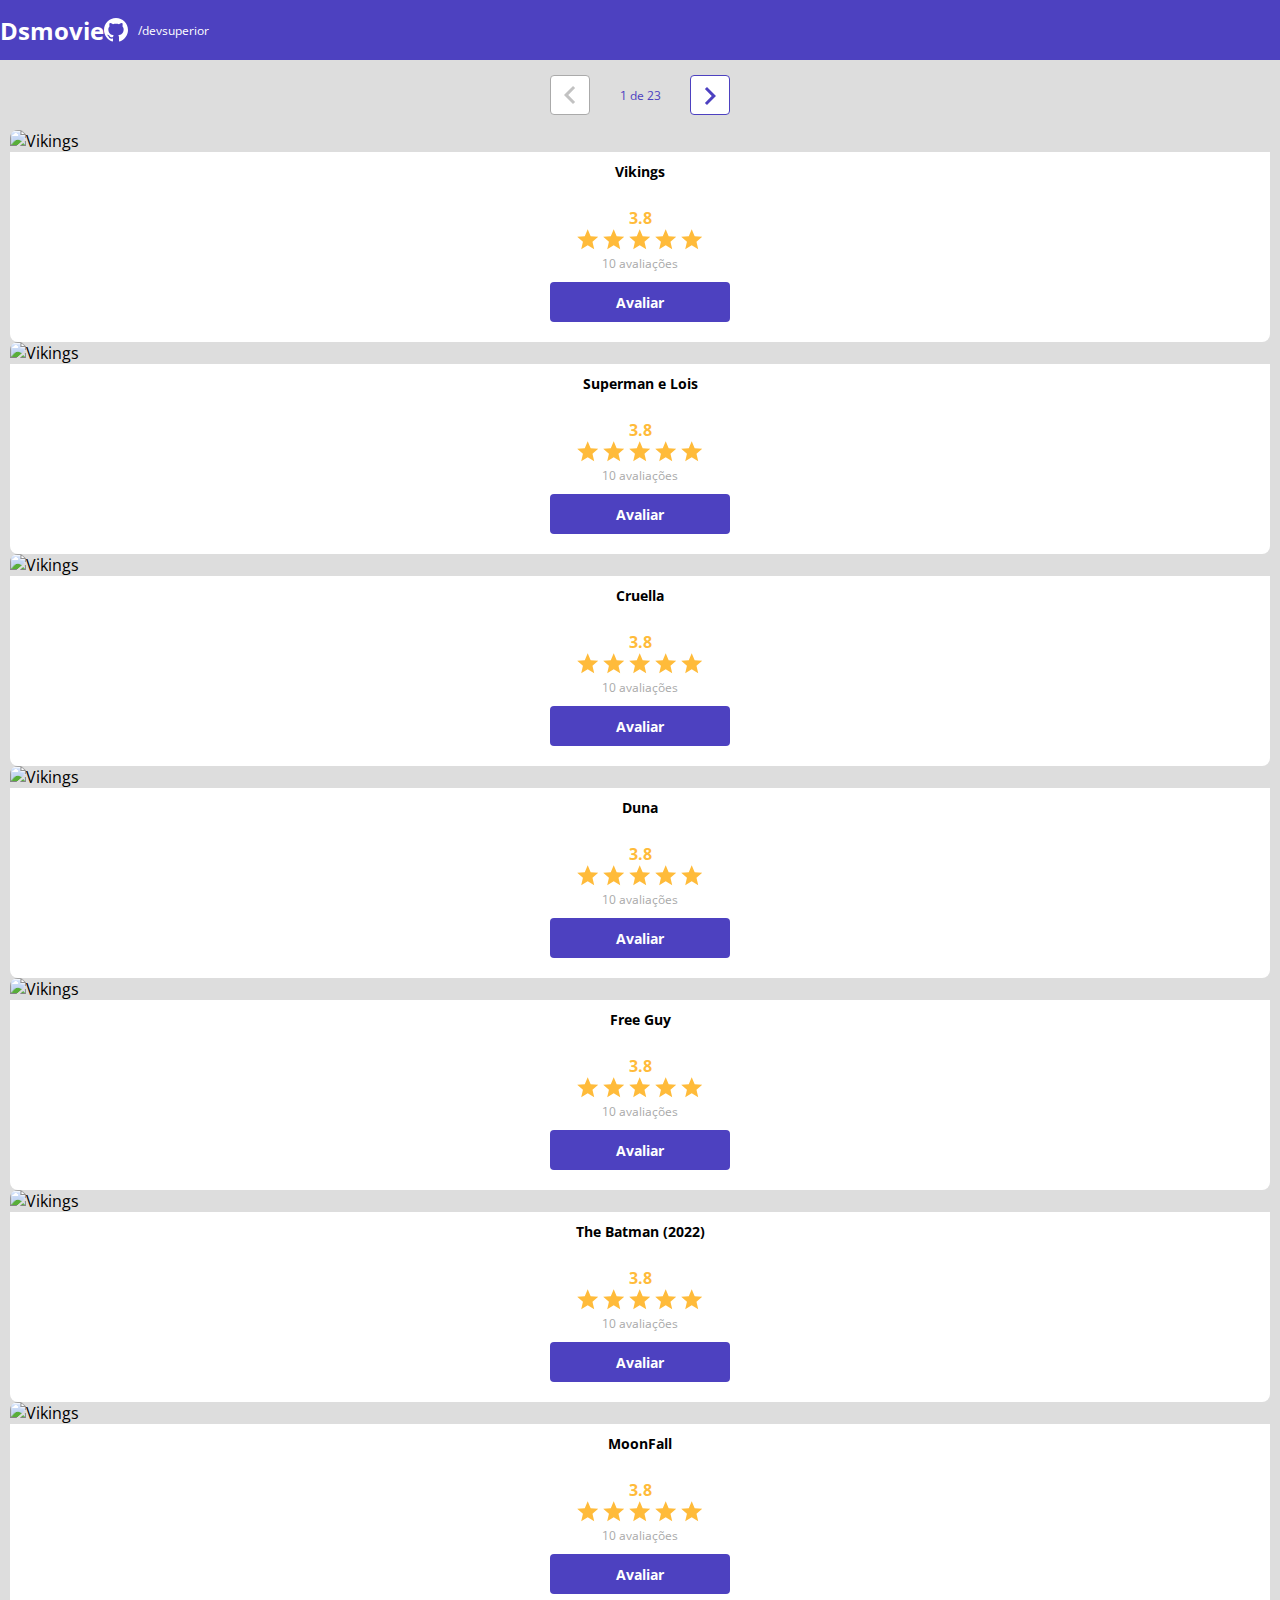
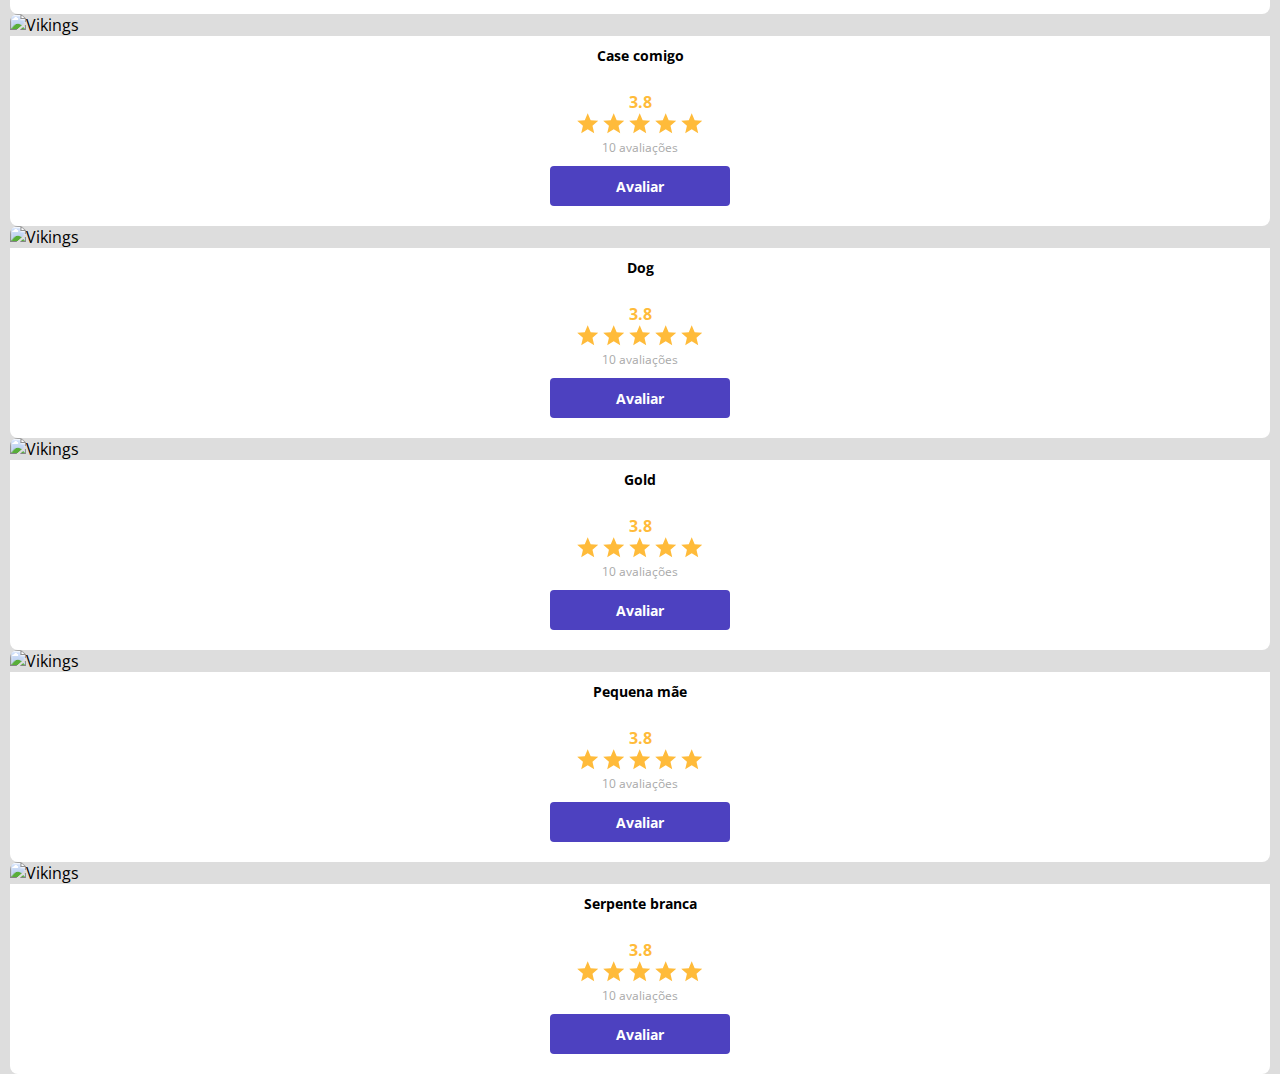
==== commit afd759d3: "Componente de paginação" ====
--- a/index.html
+++ b/index.html
@@ -28,6 +28,18 @@
     <main>
         <section id="Dsmovie-card-list" class="container">
 
+            <div class="Dsmovie-pagination-container">
+                <div class="Dsmovie-pagination-box">
+                    <button disabled>
+                        <img src= "img/arrow.svg" alt="Voltar">
+                    </button>
+                    <p>1 de 23</p>
+                    <button>
+                        <img class="Dsmovie-flip-horizontal" src="img/arrow.svg" alt="Próxima">
+                    </button>
+                </div>
+            </div>
+
             <div class="row">
 
                 <div class="col-sm-6 col-lg-4 col-xl-3 mb-3">
--- a/css/styles.css
+++ b/css/styles.css
@@ -59,7 +59,7 @@
 }
 
 #Dsmovie-card-list{
-   padding: 40px 10px;
+   padding: 0 10px;
 }
 .Dsmovie-card{
    width: 100%;
@@ -162,4 +162,48 @@
    font-size: 13px;
    font-weight: 700;
 margin-bottom: 20px;
+}
+.Dsmovie-pagination-container{
+   padding: 15px 0;
+   display: flex;
+   justify-content: center;
+}
+.Dsmovie-pagination-box{
+   width: 180px;
+   display: flex;
+   justify-content: space-between;
+   align-items: center;
+
+}
+.Dsmovie-pagination-box p{
+ margin: 0;
+ font-size: 12px;
+ color: var(--color-primary);
+ font-weight: 400;
+
+}
+.Dsmovie-pagination-box button{
+   width: 40px;
+   height: 40px;
+   border: 1px solid var(--color-primary);
+   border-radius: 4px;
+   background-color: var(--white);
+   display: flex;
+   justify-content: center;
+   align-items: center;
+
+}
+.Dsmovie-pagination-box button img{
+
+filter: brightness(0) saturate(100%) invert(22%) sepia(65%) saturate(3555%) hue-rotate(241deg) brightness(80%) contrast(85%);
+}
+.Dsmovie-pagination-box button:disabled{
+   border: 1px solid var(--text-light-gray);
+
+}
+.Dsmovie-pagination-box button:disabled img{
+filter: unset;   
+}
+.Dsmovie-flip-horizontal{
+   transform: rotate(180deg);
 }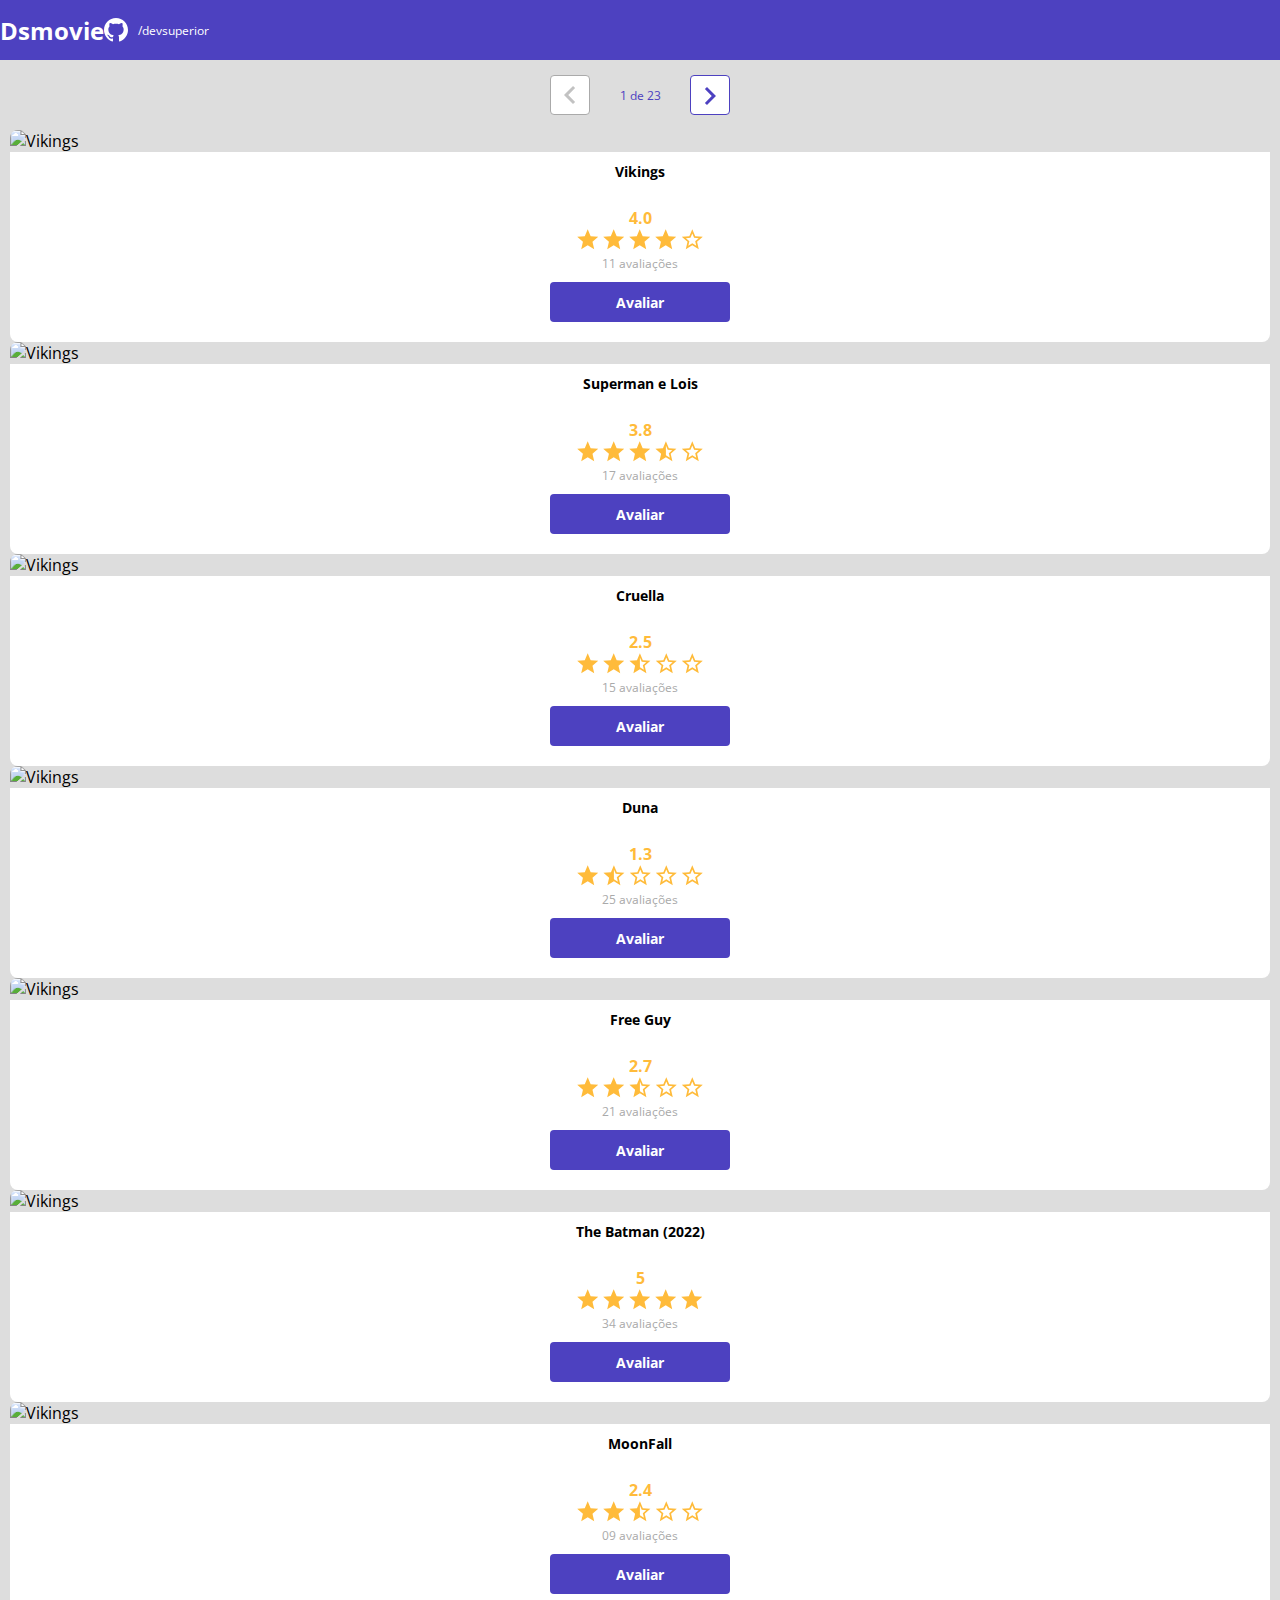
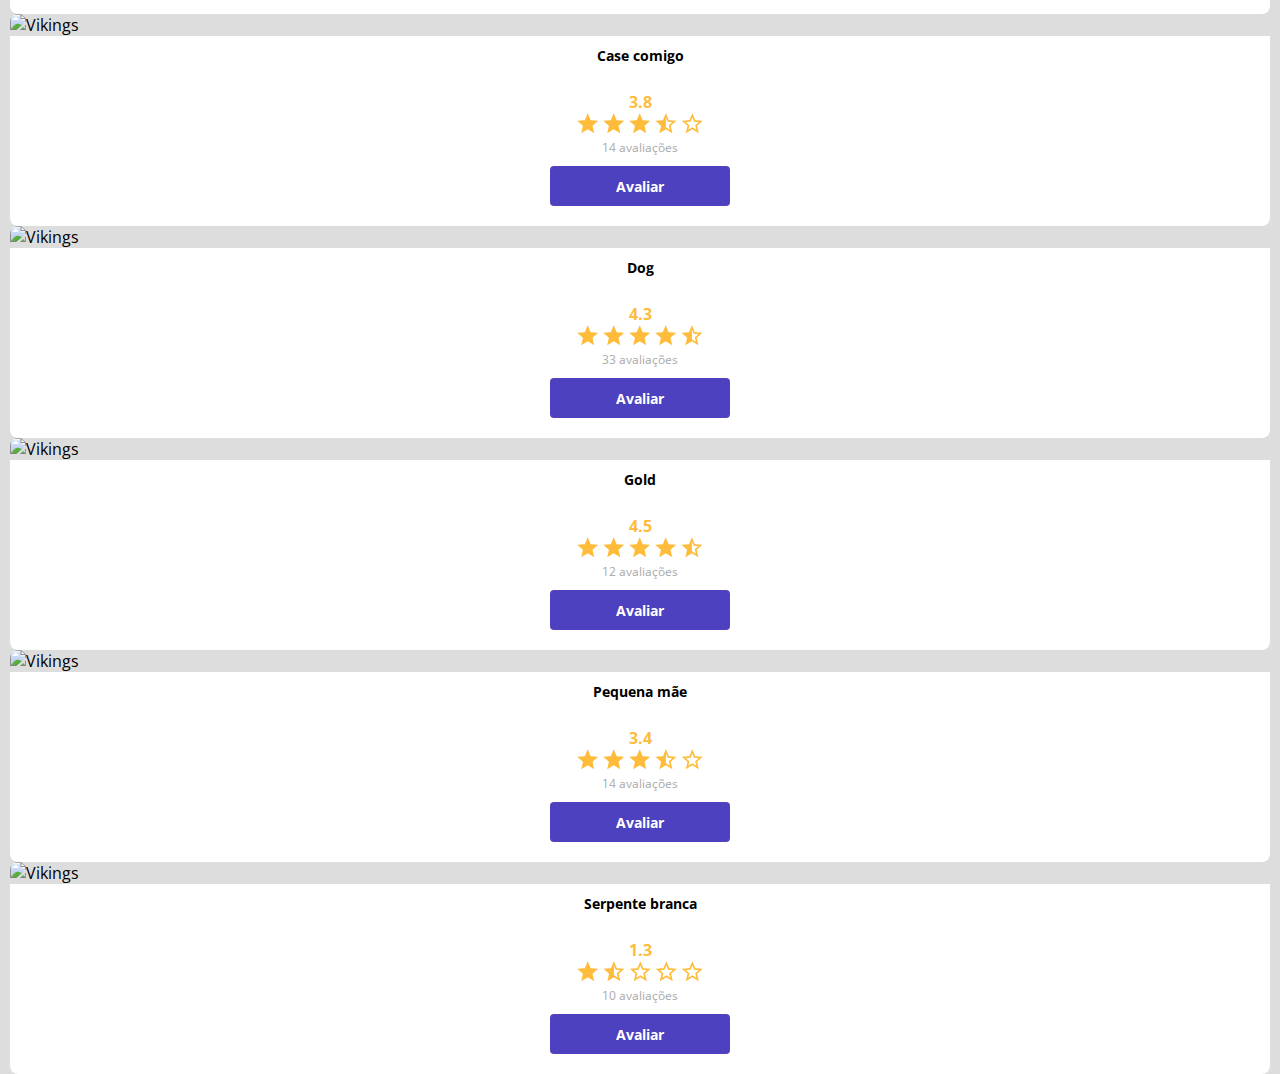
==== commit c572fb6d: "Alteração final(by me)" ====
--- a/index.html
+++ b/index.html
@@ -50,13 +50,322 @@
                             <h3>Vikings</h3>
                             <div class="Dsmovie-card-description-bottom">
 
+                                <h4>4.0</h4>
+                                <div>
+                                    <img src="img/star-full.svg" alt="Star">
+                                    <img src="img/star-full.svg" alt="Star">
+                                    <img src="img/star-full.svg" alt="Star">
+                                    <img src="img/star-full.svg" alt="Star">
+                                    <img src="img/star-empty.svg" alt="Star">
+
+                                </div>
+                                <p>11 avaliações</p>
+                                <a class="Dsmovie-btn" href="form.html">Avaliar</a>
+                            </div>
+
+
+                        </div>
+
+                    </div>
+
+                </div>
+
+                <div class="col-sm-6 col-lg-4 col-xl-3 mb-3">
+                    <div class="Dsmovie-card">
+                        <img src="https://www.themoviedb.org/t/p/w533_and_h300_bestv2/pPKiIJEEcV0E1hpVcWRXyp73ZpX.jpg"
+                            alt="Vikings">
+                        <div class="Dsmovie-card-description">
+                            <h3>Superman e Lois</h3>
+                            <div class="Dsmovie-card-description-bottom">
+
                                 <h4>3.8</h4>
                                 <div>
                                     <img src="img/star-full.svg" alt="Star">
                                     <img src="img/star-full.svg" alt="Star">
                                     <img src="img/star-full.svg" alt="Star">
-                                    <img src="img/star-full.svg" alt="Star">
-                                    <img src="img/star-full.svg" alt="Star">
+                                    <img src="img/star-half.svg" alt="Star">
+                                    <img src="img/star-empty.svg" alt="Star">
+
+                                </div>
+                                <p>17 avaliações</p>
+                                <a class="Dsmovie-btn" href="form.html">Avaliar</a>
+                            </div>
+
+
+                        </div>
+
+                    </div>
+
+                </div>
+
+                <div class="col-sm-6 col-lg-4 col-xl-3 mb-3">
+                    <div class="Dsmovie-card">
+                        <img src="https://www.themoviedb.org/t/p/w533_and_h300_bestv2/LTOZB3N1kYA2Xu1lW114HFA1o8.jpg"
+                            alt="Vikings">
+                        <div class="Dsmovie-card-description">
+                            <h3> Cruella </h3>
+                            <div class="Dsmovie-card-description-bottom">
+
+                                <h4>2.5</h4>
+                                <div>
+                                    <img src="img/star-full.svg" alt="Star">
+                                    <img src="img/star-full.svg" alt="Star">
+                                    <img src="img/star-half.svg" alt="Star">
+                                    <img src="img/star-empty.svg" alt="Star">
+                                    <img src="img/star-empty.svg" alt="Star">
+
+                                </div>
+                                <p>15 avaliações</p>
+                                <a class="Dsmovie-btn" href="form.html">Avaliar</a>
+                            </div>
+
+
+                        </div>
+
+                    </div>
+
+                </div>
+
+                <div class="col-sm-6 col-lg-4 col-xl-3 mb-3">
+                    <div class="Dsmovie-card">
+                        <img src="https://www.themoviedb.org/t/p/w533_and_h300_bestv2/guB0jTCIlMB5gJUILzZrxXVMuyJ.jpg"
+                            alt="Vikings">
+                        <div class="Dsmovie-card-description">
+                            <h3>Duna</h3>
+                            <div class="Dsmovie-card-description-bottom">
+
+                                <h4>1.3</h4>
+                                <div>
+                                    <img src="img/star-full.svg" alt="Star">
+                                    <img src="img/star-half.svg" alt="Star">
+                                    <img src="img/star-empty.svg" alt="Star">
+                                    <img src="img/star-empty.svg" alt="Star">
+                                    <img src="img/star-empty.svg" alt="Star">
+
+                                </div>
+                                <p>25 avaliações</p>
+                                <a class="Dsmovie-btn" href="form.html">Avaliar</a>
+                            </div>
+
+
+                        </div>
+
+                    </div>
+
+                </div>
+
+
+                <div class="col-sm-6 col-lg-4 col-xl-3 mb-3">
+                    <div class="Dsmovie-card">
+                        <img src="https://www.themoviedb.org/t/p/w533_and_h300_bestv2/8Y43POKjjKDGI9MH89NW0NAzzp8.jpg"
+                            alt="Vikings">
+                        <div class="Dsmovie-card-description">
+                            <h3>Free Guy</h3>
+                            <div class="Dsmovie-card-description-bottom">
+
+                                <h4>2.7</h4>
+                                <div>
+                                    <img src="img/star-full.svg" alt="Star">
+                                    <img src="img/star-full.svg" alt="Star">
+                                    <img src="img/star-half.svg" alt="Star">
+                                    <img src="img/star-empty.svg" alt="Star">
+                                    <img src="img/star-empty.svg" alt="Star">
+
+                                </div>
+                                <p>21 avaliações</p>
+                                <a class="Dsmovie-btn" href="form.html">Avaliar</a>
+                            </div>
+
+
+                        </div>
+
+                    </div>
+
+                </div>
+
+                <div class="col-sm-6 col-lg-4 col-xl-3 mb-3">
+                    <div class="Dsmovie-card">
+                        <img src="https://www.themoviedb.org/t/p/w533_and_h300_bestv2/5P8SmMzSNYikXpxil6BYzJ16611.jpg"
+                            alt="Vikings">
+                        <div class="Dsmovie-card-description">
+                            <h3> The Batman (2022)</h3>
+                            <div class="Dsmovie-card-description-bottom">
+
+                                <h4>5</h4>
+                                <div>
+                                    <img src="img/star-full.svg" alt="Star">
+                                    <img src="img/star-full.svg" alt="Star">
+                                    <img src="img/star-full.svg" alt="Star">
+                                    <img src="img/star-full.svg" alt="Star">
+                                    <img src="img/star-full.svg" alt="Star">
+
+                                </div>
+                                <p>34 avaliações</p>
+                                <a class="Dsmovie-btn" href="form.html">Avaliar</a>
+                            </div>
+
+
+                        </div>
+
+                    </div>
+
+                </div>
+
+                <div class="col-sm-6 col-lg-4 col-xl-3 mb-3">
+                    <div class="Dsmovie-card">
+                        <img src="https://www.themoviedb.org/t/p/w533_and_h300_bestv2/ejgC2lEmuGXiP0A1LvwNezUjNmt.jpg"
+                            alt="Vikings">
+                        <div class="Dsmovie-card-description">
+                            <h3>MoonFall</h3>
+                            <div class="Dsmovie-card-description-bottom">
+
+                                <h4>2.4</h4>
+                                <div>
+                                    <img src="img/star-full.svg" alt="Star">
+                                    <img src="img/star-full.svg" alt="Star">
+                                    <img src="img/star-half.svg" alt="Star">
+                                    <img src="img/star-empty.svg" alt="Star">
+                                    <img src="img/star-empty.svg" alt="Star">
+
+                                </div>
+                                <p>09 avaliações</p>
+                                <a class="Dsmovie-btn" href="form.html">Avaliar</a>
+                            </div>
+
+
+                        </div>
+
+                    </div>
+
+                </div>
+
+                <div class="col-sm-6 col-lg-4 col-xl-3 mb-3">
+                    <div class="Dsmovie-card">
+                        <img src="https://www.themoviedb.org/t/p/w533_and_h300_bestv2/ilty8eu65u6vCJpyMva9ele8Qtm.jpg"
+                            alt="Vikings">
+                        <div class="Dsmovie-card-description">
+                            <h3>Case comigo</h3>
+                            <div class="Dsmovie-card-description-bottom">
+
+                                <h4>3.8</h4>
+                                <div>
+                                    <img src="img/star-full.svg" alt="Star">
+                                    <img src="img/star-full.svg" alt="Star">
+                                    <img src="img/star-full.svg" alt="Star">
+                                    <img src="img/star-half.svg" alt="Star">
+                                    <img src="img/star-empty.svg" alt="Star">
+
+                                </div>
+                                <p>14 avaliações</p>
+                                <a class="Dsmovie-btn" href="form.html">Avaliar</a>
+                            </div>
+
+
+                        </div>
+
+                    </div>
+
+                </div>
+
+                <div class="col-sm-6 col-lg-4 col-xl-3 mb-3">
+                    <div class="Dsmovie-card">
+                        <img src="https://www.themoviedb.org/t/p/w533_and_h300_bestv2/8T7SS4jU7TmtqrUr45JgZASCTUP.jpg"
+                            alt="Vikings">
+                        <div class="Dsmovie-card-description">
+                            <h3>Dog</h3>
+                            <div class="Dsmovie-card-description-bottom">
+
+                                <h4>4.3</h4>
+                                <div>
+                                    <img src="img/star-full.svg" alt="Star">
+                                    <img src="img/star-full.svg" alt="Star">
+                                    <img src="img/star-full.svg" alt="Star">
+                                    <img src="img/star-full.svg" alt="Star">
+                                    <img src="img/star-half.svg" alt="Star">
+
+                                </div>
+                                <p>33 avaliações</p>
+                                <a class="Dsmovie-btn" href="form.html">Avaliar</a>
+                            </div>
+
+
+                        </div>
+
+                    </div>
+
+                </div>
+
+                <div class="col-sm-6 col-lg-4 col-xl-3 mb-3">
+                    <div class="Dsmovie-card">
+                        <img src="https://www.themoviedb.org/t/p/w533_and_h300_bestv2/yzH5zvuEzzsHLZnn0jwYoPf0CMT.jpg"
+                            alt="Vikings">
+                        <div class="Dsmovie-card-description">
+                            <h3>Gold</h3>
+                            <div class="Dsmovie-card-description-bottom">
+
+                                <h4>4.5</h4>
+                                <div>
+                                    <img src="img/star-full.svg" alt="Star">
+                                    <img src="img/star-full.svg" alt="Star">
+                                    <img src="img/star-full.svg" alt="Star">
+                                    <img src="img/star-full.svg" alt="Star">
+                                    <img src="img/star-half.svg" alt="Star">
+
+                                </div>
+                                <p>12 avaliações</p>
+                                <a class="Dsmovie-btn" href="form.html">Avaliar</a>
+                            </div>
+
+
+                        </div>
+
+                    </div>
+
+                </div>
+
+                <div class="col-sm-6 col-lg-4 col-xl-3 mb-3">
+                    <div class="Dsmovie-card">
+                        <img src="https://www.themoviedb.org/t/p/w533_and_h300_bestv2/8a5Mzgzq6sKIxCwAUTxVPVwMpCc.jpg"
+                            alt="Vikings">
+                        <div class="Dsmovie-card-description">
+                            <h3>Pequena mãe</h3>
+                            <div class="Dsmovie-card-description-bottom">
+
+                                <h4>3.4</h4>
+                                <div>
+                                    <img src="img/star-full.svg" alt="Star">
+                                    <img src="img/star-full.svg" alt="Star">
+                                    <img src="img/star-full.svg" alt="Star">
+                                    <img src="img/star-half.svg" alt="Star">
+                                    <img src="img/star-empty.svg" alt="Star">
+
+                                </div>
+                                <p>14 avaliações</p>
+                                <a class="Dsmovie-btn" href="form.html">Avaliar</a>
+                            </div>
+
+
+                        </div>
+
+                    </div>
+
+                </div>
+
+                <div class="col-sm-6 col-lg-4 col-xl-3 mb-3">
+                    <div class="Dsmovie-card">
+                        <img src="https://www.themoviedb.org/t/p/w533_and_h300_bestv2/u0KP1UksGSiPEZckk3g7FnShzS3.jpg"
+                            alt="Vikings">
+                        <div class="Dsmovie-card-description">
+                            <h3> Serpente branca </h3>
+                            <div class="Dsmovie-card-description-bottom">
+
+                                <h4>1.3</h4>
+                                <div>
+                                    <img src="img/star-full.svg" alt="Star">
+                                    <img src="img/star-half.svg" alt="Star">
+                                    <img src="img/star-empty.svg" alt="Star">
+                                    <img src="img/star-empty.svg" alt="Star">
+                                    <img src="img/star-empty.svg" alt="Star">
 
                                 </div>
                                 <p>10 avaliações</p>
@@ -70,315 +379,6 @@
 
                 </div>
 
-                <div class="col-sm-6 col-lg-4 col-xl-3 mb-3">
-                    <div class="Dsmovie-card">
-                        <img src="https://www.themoviedb.org/t/p/w533_and_h300_bestv2/pPKiIJEEcV0E1hpVcWRXyp73ZpX.jpg"
-                            alt="Vikings">
-                        <div class="Dsmovie-card-description">
-                            <h3>Superman e Lois</h3>
-                            <div class="Dsmovie-card-description-bottom">
-
-                                <h4>3.8</h4>
-                                <div>
-                                    <img src="img/star-full.svg" alt="Star">
-                                    <img src="img/star-full.svg" alt="Star">
-                                    <img src="img/star-full.svg" alt="Star">
-                                    <img src="img/star-full.svg" alt="Star">
-                                    <img src="img/star-full.svg" alt="Star">
-
-                                </div>
-                                <p>10 avaliações</p>
-                                <a class="Dsmovie-btn" href="form.html">Avaliar</a>
-                            </div>
-
-
-                        </div>
-
-                    </div>
-
-                </div>
-
-                <div class="col-sm-6 col-lg-4 col-xl-3 mb-3">
-                    <div class="Dsmovie-card">
-                        <img src="https://www.themoviedb.org/t/p/w533_and_h300_bestv2/LTOZB3N1kYA2Xu1lW114HFA1o8.jpg"
-                            alt="Vikings">
-                        <div class="Dsmovie-card-description">
-                            <h3> Cruella </h3>
-                            <div class="Dsmovie-card-description-bottom">
-
-                                <h4>3.8</h4>
-                                <div>
-                                    <img src="img/star-full.svg" alt="Star">
-                                    <img src="img/star-full.svg" alt="Star">
-                                    <img src="img/star-full.svg" alt="Star">
-                                    <img src="img/star-full.svg" alt="Star">
-                                    <img src="img/star-full.svg" alt="Star">
-
-                                </div>
-                                <p>10 avaliações</p>
-                                <a class="Dsmovie-btn" href="form.html">Avaliar</a>
-                            </div>
-
-
-                        </div>
-
-                    </div>
-
-                </div>
-
-                <div class="col-sm-6 col-lg-4 col-xl-3 mb-3">
-                    <div class="Dsmovie-card">
-                        <img src="https://www.themoviedb.org/t/p/w533_and_h300_bestv2/guB0jTCIlMB5gJUILzZrxXVMuyJ.jpg"
-                            alt="Vikings">
-                        <div class="Dsmovie-card-description">
-                            <h3>Duna</h3>
-                            <div class="Dsmovie-card-description-bottom">
-
-                                <h4>3.8</h4>
-                                <div>
-                                    <img src="img/star-full.svg" alt="Star">
-                                    <img src="img/star-full.svg" alt="Star">
-                                    <img src="img/star-full.svg" alt="Star">
-                                    <img src="img/star-full.svg" alt="Star">
-                                    <img src="img/star-full.svg" alt="Star">
-
-                                </div>
-                                <p>10 avaliações</p>
-                                <a class="Dsmovie-btn" href="form.html">Avaliar</a>
-                            </div>
-
-
-                        </div>
-
-                    </div>
-
-                </div>
-
-
-                <div class="col-sm-6 col-lg-4 col-xl-3 mb-3">
-                    <div class="Dsmovie-card">
-                        <img src="https://www.themoviedb.org/t/p/w533_and_h300_bestv2/8Y43POKjjKDGI9MH89NW0NAzzp8.jpg"
-                            alt="Vikings">
-                        <div class="Dsmovie-card-description">
-                            <h3>Free Guy</h3>
-                            <div class="Dsmovie-card-description-bottom">
-
-                                <h4>3.8</h4>
-                                <div>
-                                    <img src="img/star-full.svg" alt="Star">
-                                    <img src="img/star-full.svg" alt="Star">
-                                    <img src="img/star-full.svg" alt="Star">
-                                    <img src="img/star-full.svg" alt="Star">
-                                    <img src="img/star-full.svg" alt="Star">
-
-                                </div>
-                                <p>10 avaliações</p>
-                                <a class="Dsmovie-btn" href="form.html">Avaliar</a>
-                            </div>
-
-
-                        </div>
-
-                    </div>
-
-                </div>
-
-                <div class="col-sm-6 col-lg-4 col-xl-3 mb-3">
-                    <div class="Dsmovie-card">
-                        <img src="https://www.themoviedb.org/t/p/w533_and_h300_bestv2/5P8SmMzSNYikXpxil6BYzJ16611.jpg"
-                            alt="Vikings">
-                        <div class="Dsmovie-card-description">
-                            <h3> The Batman (2022)</h3>
-                            <div class="Dsmovie-card-description-bottom">
-
-                                <h4>3.8</h4>
-                                <div>
-                                    <img src="img/star-full.svg" alt="Star">
-                                    <img src="img/star-full.svg" alt="Star">
-                                    <img src="img/star-full.svg" alt="Star">
-                                    <img src="img/star-full.svg" alt="Star">
-                                    <img src="img/star-full.svg" alt="Star">
-
-                                </div>
-                                <p>10 avaliações</p>
-                                <a class="Dsmovie-btn" href="form.html">Avaliar</a>
-                            </div>
-
-
-                        </div>
-
-                    </div>
-
-                </div>
-
-                <div class="col-sm-6 col-lg-4 col-xl-3 mb-3">
-                    <div class="Dsmovie-card">
-                        <img src="https://www.themoviedb.org/t/p/w533_and_h300_bestv2/ejgC2lEmuGXiP0A1LvwNezUjNmt.jpg"
-                            alt="Vikings">
-                        <div class="Dsmovie-card-description">
-                            <h3>MoonFall</h3>
-                            <div class="Dsmovie-card-description-bottom">
-
-                                <h4>3.8</h4>
-                                <div>
-                                    <img src="img/star-full.svg" alt="Star">
-                                    <img src="img/star-full.svg" alt="Star">
-                                    <img src="img/star-full.svg" alt="Star">
-                                    <img src="img/star-full.svg" alt="Star">
-                                    <img src="img/star-full.svg" alt="Star">
-
-                                </div>
-                                <p>10 avaliações</p>
-                                <a class="Dsmovie-btn" href="form.html">Avaliar</a>
-                            </div>
-
-
-                        </div>
-
-                    </div>
-
-                </div>
-
-                <div class="col-sm-6 col-lg-4 col-xl-3 mb-3">
-                    <div class="Dsmovie-card">
-                        <img src="https://www.themoviedb.org/t/p/w533_and_h300_bestv2/ilty8eu65u6vCJpyMva9ele8Qtm.jpg"
-                            alt="Vikings">
-                        <div class="Dsmovie-card-description">
-                            <h3>Case comigo</h3>
-                            <div class="Dsmovie-card-description-bottom">
-
-                                <h4>3.8</h4>
-                                <div>
-                                    <img src="img/star-full.svg" alt="Star">
-                                    <img src="img/star-full.svg" alt="Star">
-                                    <img src="img/star-full.svg" alt="Star">
-                                    <img src="img/star-full.svg" alt="Star">
-                                    <img src="img/star-full.svg" alt="Star">
-
-                                </div>
-                                <p>10 avaliações</p>
-                                <a class="Dsmovie-btn" href="form.html">Avaliar</a>
-                            </div>
-
-
-                        </div>
-
-                    </div>
-
-                </div>
-
-                <div class="col-sm-6 col-lg-4 col-xl-3 mb-3">
-                    <div class="Dsmovie-card">
-                        <img src="https://www.themoviedb.org/t/p/w533_and_h300_bestv2/8T7SS4jU7TmtqrUr45JgZASCTUP.jpg"
-                            alt="Vikings">
-                        <div class="Dsmovie-card-description">
-                            <h3>Dog</h3>
-                            <div class="Dsmovie-card-description-bottom">
-
-                                <h4>3.8</h4>
-                                <div>
-                                    <img src="img/star-full.svg" alt="Star">
-                                    <img src="img/star-full.svg" alt="Star">
-                                    <img src="img/star-full.svg" alt="Star">
-                                    <img src="img/star-full.svg" alt="Star">
-                                    <img src="img/star-full.svg" alt="Star">
-
-                                </div>
-                                <p>10 avaliações</p>
-                                <a class="Dsmovie-btn" href="form.html">Avaliar</a>
-                            </div>
-
-
-                        </div>
-
-                    </div>
-
-                </div>
-
-                <div class="col-sm-6 col-lg-4 col-xl-3 mb-3">
-                    <div class="Dsmovie-card">
-                        <img src="https://www.themoviedb.org/t/p/w533_and_h300_bestv2/yzH5zvuEzzsHLZnn0jwYoPf0CMT.jpg"
-                            alt="Vikings">
-                        <div class="Dsmovie-card-description">
-                            <h3>Gold</h3>
-                            <div class="Dsmovie-card-description-bottom">
-
-                                <h4>3.8</h4>
-                                <div>
-                                    <img src="img/star-full.svg" alt="Star">
-                                    <img src="img/star-full.svg" alt="Star">
-                                    <img src="img/star-full.svg" alt="Star">
-                                    <img src="img/star-full.svg" alt="Star">
-                                    <img src="img/star-full.svg" alt="Star">
-
-                                </div>
-                                <p>10 avaliações</p>
-                                <a class="Dsmovie-btn" href="form.html">Avaliar</a>
-                            </div>
-
-
-                        </div>
-
-                    </div>
-
-                </div>
-
-                <div class="col-sm-6 col-lg-4 col-xl-3 mb-3">
-                    <div class="Dsmovie-card">
-                        <img src="https://www.themoviedb.org/t/p/w533_and_h300_bestv2/8a5Mzgzq6sKIxCwAUTxVPVwMpCc.jpg"
-                            alt="Vikings">
-                        <div class="Dsmovie-card-description">
-                            <h3>Pequena mãe</h3>
-                            <div class="Dsmovie-card-description-bottom">
-
-                                <h4>3.8</h4>
-                                <div>
-                                    <img src="img/star-full.svg" alt="Star">
-                                    <img src="img/star-full.svg" alt="Star">
-                                    <img src="img/star-full.svg" alt="Star">
-                                    <img src="img/star-full.svg" alt="Star">
-                                    <img src="img/star-full.svg" alt="Star">
-
-                                </div>
-                                <p>10 avaliações</p>
-                                <a class="Dsmovie-btn" href="form.html">Avaliar</a>
-                            </div>
-
-
-                        </div>
-
-                    </div>
-
-                </div>
-
-                <div class="col-sm-6 col-lg-4 col-xl-3 mb-3">
-                    <div class="Dsmovie-card">
-                        <img src="https://www.themoviedb.org/t/p/w533_and_h300_bestv2/u0KP1UksGSiPEZckk3g7FnShzS3.jpg"
-                            alt="Vikings">
-                        <div class="Dsmovie-card-description">
-                            <h3> Serpente branca </h3>
-                            <div class="Dsmovie-card-description-bottom">
-
-                                <h4>3.8</h4>
-                                <div>
-                                    <img src="img/star-full.svg" alt="Star">
-                                    <img src="img/star-full.svg" alt="Star">
-                                    <img src="img/star-full.svg" alt="Star">
-                                    <img src="img/star-full.svg" alt="Star">
-                                    <img src="img/star-full.svg" alt="Star">
-
-                                </div>
-                                <p>10 avaliações</p>
-                                <a class="Dsmovie-btn" href="form.html">Avaliar</a>
-                            </div>
-
-
-                        </div>
-
-                    </div>
-
-                </div>
-
 
 
 
